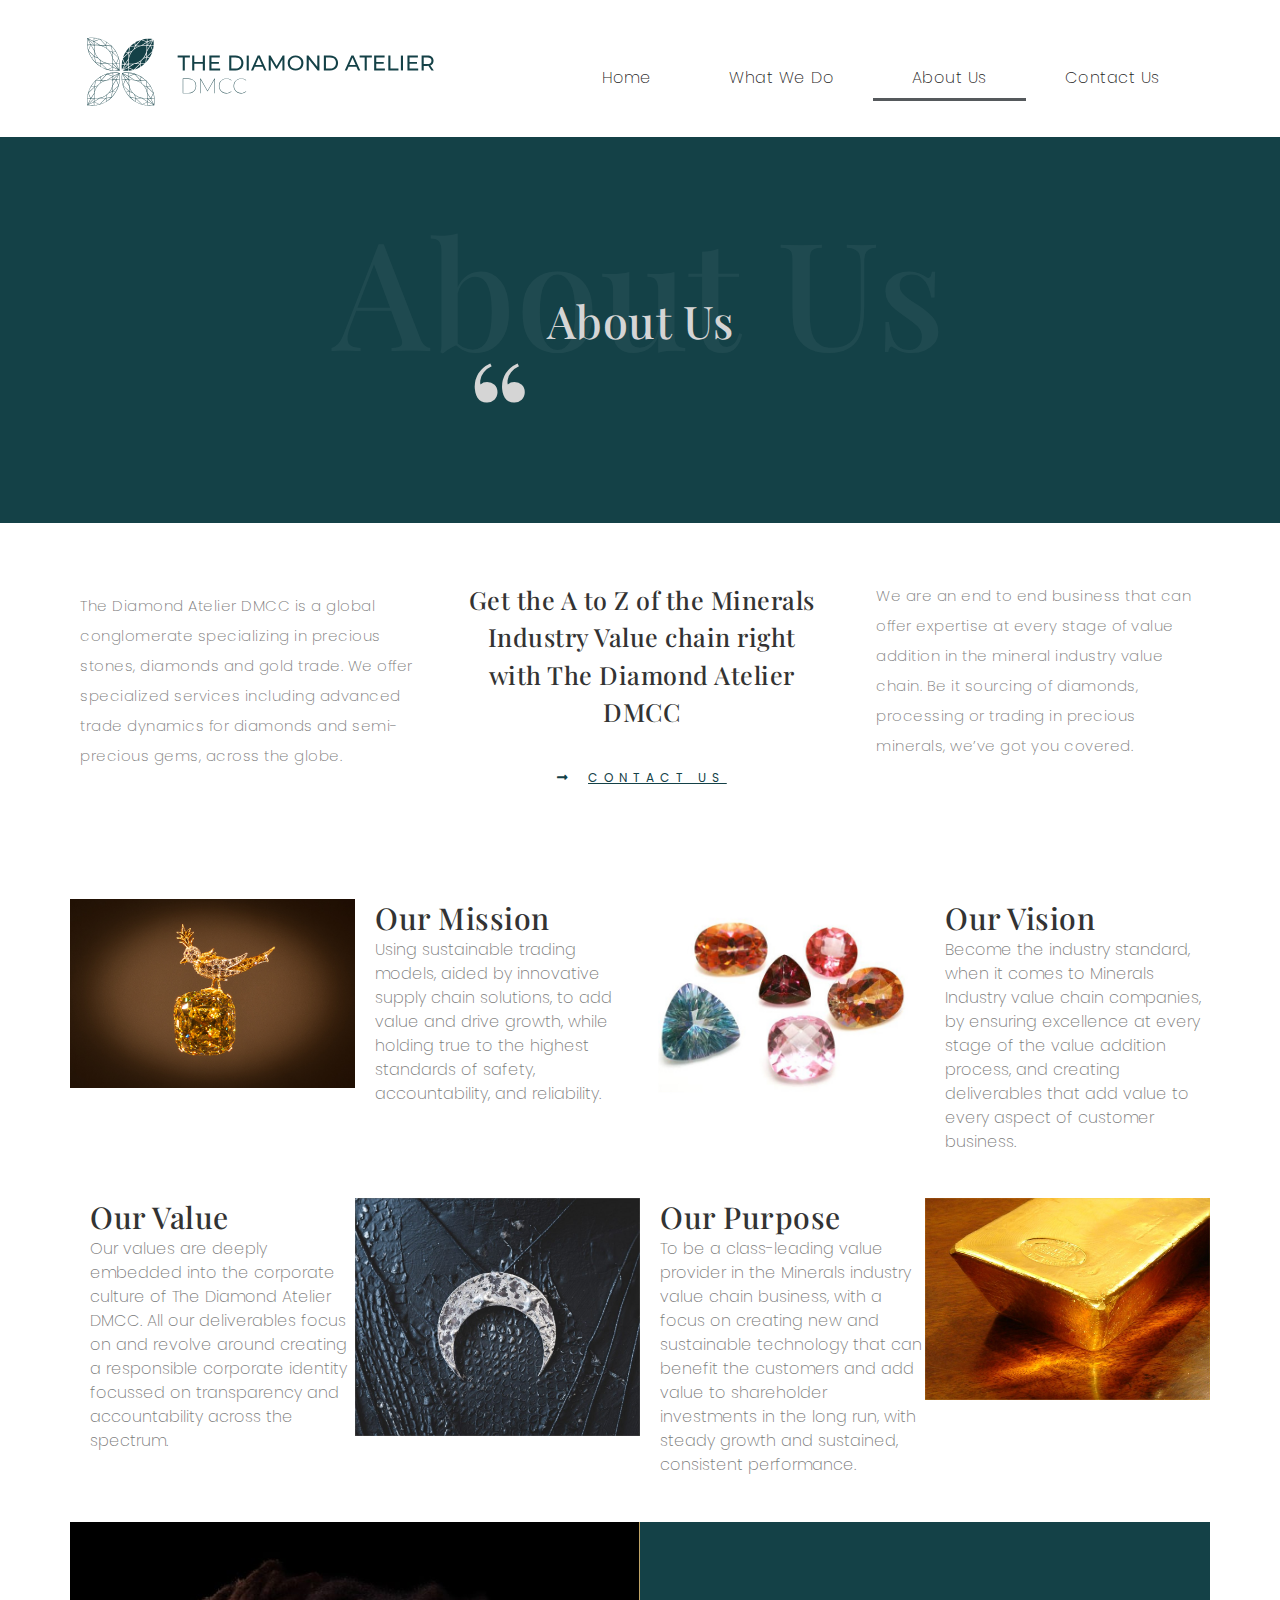
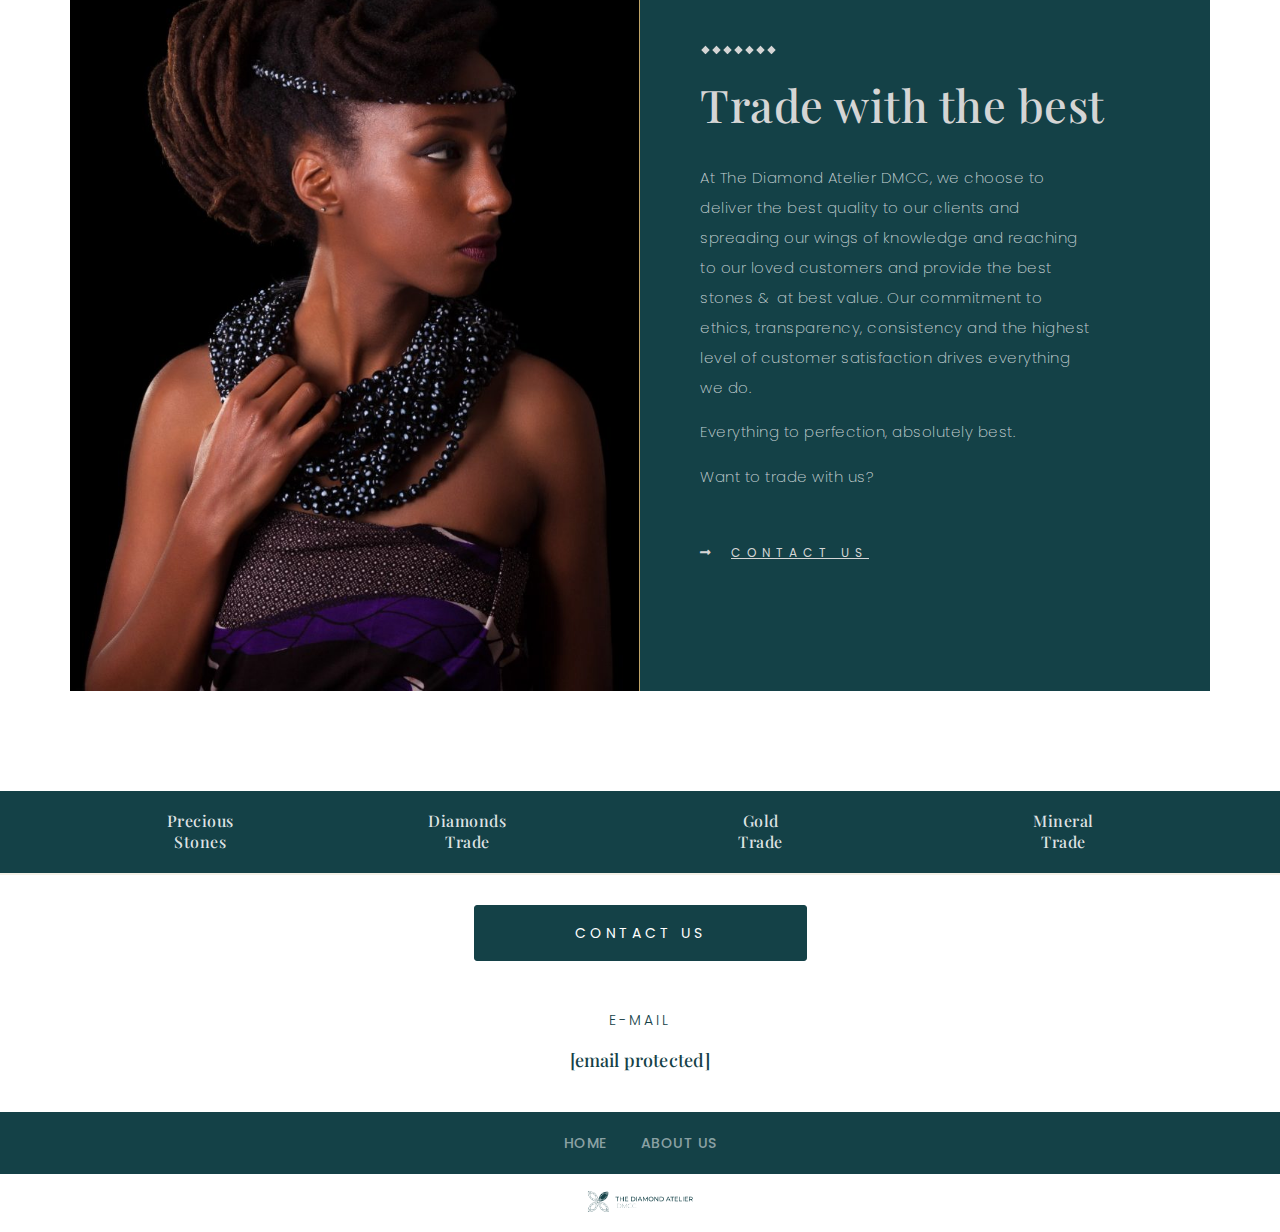
==== about-us/index.html @ 7fd1fda4 "wp2static" ====
<!DOCTYPE html>
<html lang="en-US">
<head>
<meta charset="UTF-8" />
<meta name="viewport" content="width=device-width, initial-scale=1" />
<link rel="profile" href="https://gmpg.org/xfn/11" />
<link rel="pingback" href="https://tshanib.github.io/thediamondatelierdmcc/xmlrpc.php" />
<title>About Us &#8211; The Diamond Atelier DMCC</title>
<meta name='robots' content='max-image-preview:large' />
<link rel='dns-prefetch' href='//s.w.org' />
<link rel="alternate" type="application/rss+xml" title="The Diamond Atelier DMCC &raquo; Feed" href="https://tshanib.github.io/thediamondatelierdmcc/feed/" />
<link rel="alternate" type="application/rss+xml" title="The Diamond Atelier DMCC &raquo; Comments Feed" href="https://tshanib.github.io/thediamondatelierdmcc/comments/feed/" />
<link rel="alternate" type="application/rss+xml" title="The Diamond Atelier DMCC &raquo; About Us Comments Feed" href="https://tshanib.github.io/thediamondatelierdmcc/about-us/feed/" />
<link rel='stylesheet' id='wp-block-library-css' href='https://tshanib.github.io/thediamondatelierdmcc/wp-includes/css/dist/block-library/style.min.css?ver=6.0' type='text/css' media='all' />
<link rel='stylesheet' id='wpforms-gutenberg-form-selector-css' href='https://tshanib.github.io/thediamondatelierdmcc/wp-content/plugins/wpforms-lite/assets/css/wpforms-full.min.css?ver=1.7.4.2' type='text/css' media='all' />
<style id='global-styles-inline-css' type='text/css'>
body{--wp--preset--color--black: #000000;--wp--preset--color--cyan-bluish-gray: #abb8c3;--wp--preset--color--white: #ffffff;--wp--preset--color--pale-pink: #f78da7;--wp--preset--color--vivid-red: #cf2e2e;--wp--preset--color--luminous-vivid-orange: #ff6900;--wp--preset--color--luminous-vivid-amber: #fcb900;--wp--preset--color--light-green-cyan: #7bdcb5;--wp--preset--color--vivid-green-cyan: #00d084;--wp--preset--color--pale-cyan-blue: #8ed1fc;--wp--preset--color--vivid-cyan-blue: #0693e3;--wp--preset--color--vivid-purple: #9b51e0;--wp--preset--gradient--vivid-cyan-blue-to-vivid-purple: linear-gradient(135deg,rgba(6,147,227,1) 0%,rgb(155,81,224) 100%);--wp--preset--gradient--light-green-cyan-to-vivid-green-cyan: linear-gradient(135deg,rgb(122,220,180) 0%,rgb(0,208,130) 100%);--wp--preset--gradient--luminous-vivid-amber-to-luminous-vivid-orange: linear-gradient(135deg,rgba(252,185,0,1) 0%,rgba(255,105,0,1) 100%);--wp--preset--gradient--luminous-vivid-orange-to-vivid-red: linear-gradient(135deg,rgba(255,105,0,1) 0%,rgb(207,46,46) 100%);--wp--preset--gradient--very-light-gray-to-cyan-bluish-gray: linear-gradient(135deg,rgb(238,238,238) 0%,rgb(169,184,195) 100%);--wp--preset--gradient--cool-to-warm-spectrum: linear-gradient(135deg,rgb(74,234,220) 0%,rgb(151,120,209) 20%,rgb(207,42,186) 40%,rgb(238,44,130) 60%,rgb(251,105,98) 80%,rgb(254,248,76) 100%);--wp--preset--gradient--blush-light-purple: linear-gradient(135deg,rgb(255,206,236) 0%,rgb(152,150,240) 100%);--wp--preset--gradient--blush-bordeaux: linear-gradient(135deg,rgb(254,205,165) 0%,rgb(254,45,45) 50%,rgb(107,0,62) 100%);--wp--preset--gradient--luminous-dusk: linear-gradient(135deg,rgb(255,203,112) 0%,rgb(199,81,192) 50%,rgb(65,88,208) 100%);--wp--preset--gradient--pale-ocean: linear-gradient(135deg,rgb(255,245,203) 0%,rgb(182,227,212) 50%,rgb(51,167,181) 100%);--wp--preset--gradient--electric-grass: linear-gradient(135deg,rgb(202,248,128) 0%,rgb(113,206,126) 100%);--wp--preset--gradient--midnight: linear-gradient(135deg,rgb(2,3,129) 0%,rgb(40,116,252) 100%);--wp--preset--duotone--dark-grayscale: url('#wp-duotone-dark-grayscale');--wp--preset--duotone--grayscale: url('#wp-duotone-grayscale');--wp--preset--duotone--purple-yellow: url('#wp-duotone-purple-yellow');--wp--preset--duotone--blue-red: url('#wp-duotone-blue-red');--wp--preset--duotone--midnight: url('#wp-duotone-midnight');--wp--preset--duotone--magenta-yellow: url('#wp-duotone-magenta-yellow');--wp--preset--duotone--purple-green: url('#wp-duotone-purple-green');--wp--preset--duotone--blue-orange: url('#wp-duotone-blue-orange');--wp--preset--font-size--small: 13px;--wp--preset--font-size--medium: 20px;--wp--preset--font-size--large: 36px;--wp--preset--font-size--x-large: 42px;}.has-black-color{color: var(--wp--preset--color--black) !important;}.has-cyan-bluish-gray-color{color: var(--wp--preset--color--cyan-bluish-gray) !important;}.has-white-color{color: var(--wp--preset--color--white) !important;}.has-pale-pink-color{color: var(--wp--preset--color--pale-pink) !important;}.has-vivid-red-color{color: var(--wp--preset--color--vivid-red) !important;}.has-luminous-vivid-orange-color{color: var(--wp--preset--color--luminous-vivid-orange) !important;}.has-luminous-vivid-amber-color{color: var(--wp--preset--color--luminous-vivid-amber) !important;}.has-light-green-cyan-color{color: var(--wp--preset--color--light-green-cyan) !important;}.has-vivid-green-cyan-color{color: var(--wp--preset--color--vivid-green-cyan) !important;}.has-pale-cyan-blue-color{color: var(--wp--preset--color--pale-cyan-blue) !important;}.has-vivid-cyan-blue-color{color: var(--wp--preset--color--vivid-cyan-blue) !important;}.has-vivid-purple-color{color: var(--wp--preset--color--vivid-purple) !important;}.has-black-background-color{background-color: var(--wp--preset--color--black) !important;}.has-cyan-bluish-gray-background-color{background-color: var(--wp--preset--color--cyan-bluish-gray) !important;}.has-white-background-color{background-color: var(--wp--preset--color--white) !important;}.has-pale-pink-background-color{background-color: var(--wp--preset--color--pale-pink) !important;}.has-vivid-red-background-color{background-color: var(--wp--preset--color--vivid-red) !important;}.has-luminous-vivid-orange-background-color{background-color: var(--wp--preset--color--luminous-vivid-orange) !important;}.has-luminous-vivid-amber-background-color{background-color: var(--wp--preset--color--luminous-vivid-amber) !important;}.has-light-green-cyan-background-color{background-color: var(--wp--preset--color--light-green-cyan) !important;}.has-vivid-green-cyan-background-color{background-color: var(--wp--preset--color--vivid-green-cyan) !important;}.has-pale-cyan-blue-background-color{background-color: var(--wp--preset--color--pale-cyan-blue) !important;}.has-vivid-cyan-blue-background-color{background-color: var(--wp--preset--color--vivid-cyan-blue) !important;}.has-vivid-purple-background-color{background-color: var(--wp--preset--color--vivid-purple) !important;}.has-black-border-color{border-color: var(--wp--preset--color--black) !important;}.has-cyan-bluish-gray-border-color{border-color: var(--wp--preset--color--cyan-bluish-gray) !important;}.has-white-border-color{border-color: var(--wp--preset--color--white) !important;}.has-pale-pink-border-color{border-color: var(--wp--preset--color--pale-pink) !important;}.has-vivid-red-border-color{border-color: var(--wp--preset--color--vivid-red) !important;}.has-luminous-vivid-orange-border-color{border-color: var(--wp--preset--color--luminous-vivid-orange) !important;}.has-luminous-vivid-amber-border-color{border-color: var(--wp--preset--color--luminous-vivid-amber) !important;}.has-light-green-cyan-border-color{border-color: var(--wp--preset--color--light-green-cyan) !important;}.has-vivid-green-cyan-border-color{border-color: var(--wp--preset--color--vivid-green-cyan) !important;}.has-pale-cyan-blue-border-color{border-color: var(--wp--preset--color--pale-cyan-blue) !important;}.has-vivid-cyan-blue-border-color{border-color: var(--wp--preset--color--vivid-cyan-blue) !important;}.has-vivid-purple-border-color{border-color: var(--wp--preset--color--vivid-purple) !important;}.has-vivid-cyan-blue-to-vivid-purple-gradient-background{background: var(--wp--preset--gradient--vivid-cyan-blue-to-vivid-purple) !important;}.has-light-green-cyan-to-vivid-green-cyan-gradient-background{background: var(--wp--preset--gradient--light-green-cyan-to-vivid-green-cyan) !important;}.has-luminous-vivid-amber-to-luminous-vivid-orange-gradient-background{background: var(--wp--preset--gradient--luminous-vivid-amber-to-luminous-vivid-orange) !important;}.has-luminous-vivid-orange-to-vivid-red-gradient-background{background: var(--wp--preset--gradient--luminous-vivid-orange-to-vivid-red) !important;}.has-very-light-gray-to-cyan-bluish-gray-gradient-background{background: var(--wp--preset--gradient--very-light-gray-to-cyan-bluish-gray) !important;}.has-cool-to-warm-spectrum-gradient-background{background: var(--wp--preset--gradient--cool-to-warm-spectrum) !important;}.has-blush-light-purple-gradient-background{background: var(--wp--preset--gradient--blush-light-purple) !important;}.has-blush-bordeaux-gradient-background{background: var(--wp--preset--gradient--blush-bordeaux) !important;}.has-luminous-dusk-gradient-background{background: var(--wp--preset--gradient--luminous-dusk) !important;}.has-pale-ocean-gradient-background{background: var(--wp--preset--gradient--pale-ocean) !important;}.has-electric-grass-gradient-background{background: var(--wp--preset--gradient--electric-grass) !important;}.has-midnight-gradient-background{background: var(--wp--preset--gradient--midnight) !important;}.has-small-font-size{font-size: var(--wp--preset--font-size--small) !important;}.has-medium-font-size{font-size: var(--wp--preset--font-size--medium) !important;}.has-large-font-size{font-size: var(--wp--preset--font-size--large) !important;}.has-x-large-font-size{font-size: var(--wp--preset--font-size--x-large) !important;}
</style>
<link rel='stylesheet' id='hfe-style-css' href='https://tshanib.github.io/thediamondatelierdmcc/wp-content/plugins/header-footer-elementor/assets/css/header-footer-elementor.css?ver=1.6.11' type='text/css' media='all' />
<link rel='stylesheet' id='elementor-icons-css' href='https://tshanib.github.io/thediamondatelierdmcc/wp-content/plugins/elementor/assets/lib/eicons/css/elementor-icons.min.css?ver=5.15.0' type='text/css' media='all' />
<link rel='stylesheet' id='elementor-frontend-css' href='https://tshanib.github.io/thediamondatelierdmcc/wp-content/plugins/elementor/assets/css/frontend.min.css?ver=3.6.6' type='text/css' media='all' />
<link rel='stylesheet' id='elementor-post-95-css' href='https://tshanib.github.io/thediamondatelierdmcc/wp-content/uploads/elementor/css/post-95.css?ver=1655725068' type='text/css' media='all' />
<link rel='stylesheet' id='elementor-post-206-css' href='https://tshanib.github.io/thediamondatelierdmcc/wp-content/uploads/elementor/css/post-206.css?ver=1655726242' type='text/css' media='all' />
<link rel='stylesheet' id='hfe-widgets-style-css' href='https://tshanib.github.io/thediamondatelierdmcc/wp-content/plugins/header-footer-elementor/inc/widgets-css/frontend.css?ver=1.6.11' type='text/css' media='all' />
<link rel='stylesheet' id='elementor-post-131-css' href='https://tshanib.github.io/thediamondatelierdmcc/wp-content/uploads/elementor/css/post-131.css?ver=1655725068' type='text/css' media='all' />
<link rel='stylesheet' id='elementor-post-235-css' href='https://tshanib.github.io/thediamondatelierdmcc/wp-content/uploads/elementor/css/post-235.css?ver=1655725068' type='text/css' media='all' />
<link rel='stylesheet' id='hello-elementor-css' href='https://tshanib.github.io/thediamondatelierdmcc/wp-content/themes/hello-elementor/style.min.css?ver=2.5.0' type='text/css' media='all' />
<link rel='stylesheet' id='hello-elementor-theme-style-css' href='https://tshanib.github.io/thediamondatelierdmcc/wp-content/themes/hello-elementor/theme.min.css?ver=2.5.0' type='text/css' media='all' />
<link rel='stylesheet' id='google-fonts-1-css' href='https://fonts.googleapis.com/css?family=Roboto%3A100%2C100italic%2C200%2C200italic%2C300%2C300italic%2C400%2C400italic%2C500%2C500italic%2C600%2C600italic%2C700%2C700italic%2C800%2C800italic%2C900%2C900italic%7CRoboto+Slab%3A100%2C100italic%2C200%2C200italic%2C300%2C300italic%2C400%2C400italic%2C500%2C500italic%2C600%2C600italic%2C700%2C700italic%2C800%2C800italic%2C900%2C900italic%7CPoppins%3A100%2C100italic%2C200%2C200italic%2C300%2C300italic%2C400%2C400italic%2C500%2C500italic%2C600%2C600italic%2C700%2C700italic%2C800%2C800italic%2C900%2C900italic%7CPlayfair+Display%3A100%2C100italic%2C200%2C200italic%2C300%2C300italic%2C400%2C400italic%2C500%2C500italic%2C600%2C600italic%2C700%2C700italic%2C800%2C800italic%2C900%2C900italic&#038;display=auto&#038;ver=6.0' type='text/css' media='all' />
<link rel='stylesheet' id='elementor-icons-shared-0-css' href='https://tshanib.github.io/thediamondatelierdmcc/wp-content/plugins/elementor/assets/lib/font-awesome/css/fontawesome.min.css?ver=5.15.3' type='text/css' media='all' />
<link rel='stylesheet' id='elementor-icons-fa-solid-css' href='https://tshanib.github.io/thediamondatelierdmcc/wp-content/plugins/elementor/assets/lib/font-awesome/css/solid.min.css?ver=5.15.3' type='text/css' media='all' />
<link rel='stylesheet' id='elementor-icons-fa-regular-css' href='https://tshanib.github.io/thediamondatelierdmcc/wp-content/plugins/elementor/assets/lib/font-awesome/css/regular.min.css?ver=5.15.3' type='text/css' media='all' />
<link rel="https://api.w.org/" href="https://tshanib.github.io/thediamondatelierdmcc/wp-json/" /><link rel="alternate" type="application/json" href="https://tshanib.github.io/thediamondatelierdmcc/wp-json/wp/v2/pages/206" /><link rel="EditURI" type="application/rsd+xml" title="RSD" href="https://tshanib.github.io/thediamondatelierdmcc/xmlrpc.php?rsd" />
<link rel="canonical" href="https://tshanib.github.io/thediamondatelierdmcc/about-us/" />
<link rel='shortlink' href='https://tshanib.github.io/thediamondatelierdmcc/?p=206' />
<link rel="alternate" type="application/json+oembed" href="https://tshanib.github.io/thediamondatelierdmcc/wp-json/oembed/1.0/embed?url=https%3A%2F%2Fthediamondatelierdmcc.com%2Fabout-us%2F" />
<link rel="alternate" type="text/xml+oembed" href="https://tshanib.github.io/thediamondatelierdmcc/wp-json/oembed/1.0/embed?url=https%3A%2F%2Fthediamondatelierdmcc.com%2Fabout-us%2F&#038;format=xml" />
<link rel="icon" href="https://tshanib.github.io/thediamondatelierdmcc/wp-content/uploads/2021/08/cropped-png-file-07-32x32.png" sizes="32x32" />
<link rel="icon" href="https://tshanib.github.io/thediamondatelierdmcc/wp-content/uploads/2021/08/cropped-png-file-07-192x192.png" sizes="192x192" />
<link rel="apple-touch-icon" href="https://tshanib.github.io/thediamondatelierdmcc/wp-content/uploads/2021/08/cropped-png-file-07-180x180.png" />
<meta name="msapplication-TileImage" content="https://tshanib.github.io/thediamondatelierdmcc/wp-content/uploads/2021/08/cropped-png-file-07-270x270.png" />
</head>
<body class="page-template-default page page-id-206 wp-custom-logo ehf-header ehf-footer ehf-template-hello-elementor ehf-stylesheet-hello-elementor elementor-default elementor-kit-95 elementor-page elementor-page-206">
<svg xmlns="http://www.w3.org/2000/svg" viewBox="0 0 0 0" width="0" height="0" focusable="false" role="none" style="visibility: hidden; position: absolute; left: -9999px; overflow: hidden;"><defs><filter id="wp-duotone-dark-grayscale"><feColorMatrix color-interpolation-filters="sRGB" type="matrix" values=" .299 .587 .114 0 0 .299 .587 .114 0 0 .299 .587 .114 0 0 .299 .587 .114 0 0 " /><feComponentTransfer color-interpolation-filters="sRGB"><feFuncR type="table" tableValues="0 0.49803921568627" /><feFuncG type="table" tableValues="0 0.49803921568627" /><feFuncB type="table" tableValues="0 0.49803921568627" /><feFuncA type="table" tableValues="1 1" /></feComponentTransfer><feComposite in2="SourceGraphic" operator="in" /></filter></defs></svg><svg xmlns="http://www.w3.org/2000/svg" viewBox="0 0 0 0" width="0" height="0" focusable="false" role="none" style="visibility: hidden; position: absolute; left: -9999px; overflow: hidden;"><defs><filter id="wp-duotone-grayscale"><feColorMatrix color-interpolation-filters="sRGB" type="matrix" values=" .299 .587 .114 0 0 .299 .587 .114 0 0 .299 .587 .114 0 0 .299 .587 .114 0 0 " /><feComponentTransfer color-interpolation-filters="sRGB"><feFuncR type="table" tableValues="0 1" /><feFuncG type="table" tableValues="0 1" /><feFuncB type="table" tableValues="0 1" /><feFuncA type="table" tableValues="1 1" /></feComponentTransfer><feComposite in2="SourceGraphic" operator="in" /></filter></defs></svg><svg xmlns="http://www.w3.org/2000/svg" viewBox="0 0 0 0" width="0" height="0" focusable="false" role="none" style="visibility: hidden; position: absolute; left: -9999px; overflow: hidden;"><defs><filter id="wp-duotone-purple-yellow"><feColorMatrix color-interpolation-filters="sRGB" type="matrix" values=" .299 .587 .114 0 0 .299 .587 .114 0 0 .299 .587 .114 0 0 .299 .587 .114 0 0 " /><feComponentTransfer color-interpolation-filters="sRGB"><feFuncR type="table" tableValues="0.54901960784314 0.98823529411765" /><feFuncG type="table" tableValues="0 1" /><feFuncB type="table" tableValues="0.71764705882353 0.25490196078431" /><feFuncA type="table" tableValues="1 1" /></feComponentTransfer><feComposite in2="SourceGraphic" operator="in" /></filter></defs></svg><svg xmlns="http://www.w3.org/2000/svg" viewBox="0 0 0 0" width="0" height="0" focusable="false" role="none" style="visibility: hidden; position: absolute; left: -9999px; overflow: hidden;"><defs><filter id="wp-duotone-blue-red"><feColorMatrix color-interpolation-filters="sRGB" type="matrix" values=" .299 .587 .114 0 0 .299 .587 .114 0 0 .299 .587 .114 0 0 .299 .587 .114 0 0 " /><feComponentTransfer color-interpolation-filters="sRGB"><feFuncR type="table" tableValues="0 1" /><feFuncG type="table" tableValues="0 0.27843137254902" /><feFuncB type="table" tableValues="0.5921568627451 0.27843137254902" /><feFuncA type="table" tableValues="1 1" /></feComponentTransfer><feComposite in2="SourceGraphic" operator="in" /></filter></defs></svg><svg xmlns="http://www.w3.org/2000/svg" viewBox="0 0 0 0" width="0" height="0" focusable="false" role="none" style="visibility: hidden; position: absolute; left: -9999px; overflow: hidden;"><defs><filter id="wp-duotone-midnight"><feColorMatrix color-interpolation-filters="sRGB" type="matrix" values=" .299 .587 .114 0 0 .299 .587 .114 0 0 .299 .587 .114 0 0 .299 .587 .114 0 0 " /><feComponentTransfer color-interpolation-filters="sRGB"><feFuncR type="table" tableValues="0 0" /><feFuncG type="table" tableValues="0 0.64705882352941" /><feFuncB type="table" tableValues="0 1" /><feFuncA type="table" tableValues="1 1" /></feComponentTransfer><feComposite in2="SourceGraphic" operator="in" /></filter></defs></svg><svg xmlns="http://www.w3.org/2000/svg" viewBox="0 0 0 0" width="0" height="0" focusable="false" role="none" style="visibility: hidden; position: absolute; left: -9999px; overflow: hidden;"><defs><filter id="wp-duotone-magenta-yellow"><feColorMatrix color-interpolation-filters="sRGB" type="matrix" values=" .299 .587 .114 0 0 .299 .587 .114 0 0 .299 .587 .114 0 0 .299 .587 .114 0 0 " /><feComponentTransfer color-interpolation-filters="sRGB"><feFuncR type="table" tableValues="0.78039215686275 1" /><feFuncG type="table" tableValues="0 0.94901960784314" /><feFuncB type="table" tableValues="0.35294117647059 0.47058823529412" /><feFuncA type="table" tableValues="1 1" /></feComponentTransfer><feComposite in2="SourceGraphic" operator="in" /></filter></defs></svg><svg xmlns="http://www.w3.org/2000/svg" viewBox="0 0 0 0" width="0" height="0" focusable="false" role="none" style="visibility: hidden; position: absolute; left: -9999px; overflow: hidden;"><defs><filter id="wp-duotone-purple-green"><feColorMatrix color-interpolation-filters="sRGB" type="matrix" values=" .299 .587 .114 0 0 .299 .587 .114 0 0 .299 .587 .114 0 0 .299 .587 .114 0 0 " /><feComponentTransfer color-interpolation-filters="sRGB"><feFuncR type="table" tableValues="0.65098039215686 0.40392156862745" /><feFuncG type="table" tableValues="0 1" /><feFuncB type="table" tableValues="0.44705882352941 0.4" /><feFuncA type="table" tableValues="1 1" /></feComponentTransfer><feComposite in2="SourceGraphic" operator="in" /></filter></defs></svg><svg xmlns="http://www.w3.org/2000/svg" viewBox="0 0 0 0" width="0" height="0" focusable="false" role="none" style="visibility: hidden; position: absolute; left: -9999px; overflow: hidden;"><defs><filter id="wp-duotone-blue-orange"><feColorMatrix color-interpolation-filters="sRGB" type="matrix" values=" .299 .587 .114 0 0 .299 .587 .114 0 0 .299 .587 .114 0 0 .299 .587 .114 0 0 " /><feComponentTransfer color-interpolation-filters="sRGB"><feFuncR type="table" tableValues="0.098039215686275 1" /><feFuncG type="table" tableValues="0 0.66274509803922" /><feFuncB type="table" tableValues="0.84705882352941 0.41960784313725" /><feFuncA type="table" tableValues="1 1" /></feComponentTransfer><feComposite in2="SourceGraphic" operator="in" /></filter></defs></svg><div id="page" class="hfeed site">
<header id="masthead" itemscope="itemscope" itemtype="https://schema.org/WPHeader">
<p class="main-title bhf-hidden" itemprop="headline"><a href="https://tshanib.github.io/thediamondatelierdmcc" title="The Diamond Atelier DMCC" rel="home">The Diamond Atelier DMCC</a></p>
<div data-elementor-type="wp-post" data-elementor-id="131" class="elementor elementor-131">
<section class="elementor-section elementor-top-section elementor-element elementor-element-3486d7db elementor-section-boxed elementor-section-height-default elementor-section-height-default" data-id="3486d7db" data-element_type="section">
<div class="elementor-container elementor-column-gap-default">
<div class="elementor-column elementor-col-50 elementor-top-column elementor-element elementor-element-33f0c2bf" data-id="33f0c2bf" data-element_type="column">
<div class="elementor-widget-wrap elementor-element-populated">
<div class="elementor-element elementor-element-1d39c93 elementor-widget elementor-widget-site-logo" data-id="1d39c93" data-element_type="widget" data-settings="{&quot;align&quot;:&quot;left&quot;,&quot;width&quot;:{&quot;unit&quot;:&quot;vw&quot;,&quot;size&quot;:28,&quot;sizes&quot;:[]},&quot;width_mobile&quot;:{&quot;unit&quot;:&quot;%&quot;,&quot;size&quot;:100,&quot;sizes&quot;:[]},&quot;width_tablet&quot;:{&quot;unit&quot;:&quot;%&quot;,&quot;size&quot;:&quot;&quot;,&quot;sizes&quot;:[]},&quot;space&quot;:{&quot;unit&quot;:&quot;%&quot;,&quot;size&quot;:&quot;&quot;,&quot;sizes&quot;:[]},&quot;space_tablet&quot;:{&quot;unit&quot;:&quot;%&quot;,&quot;size&quot;:&quot;&quot;,&quot;sizes&quot;:[]},&quot;space_mobile&quot;:{&quot;unit&quot;:&quot;%&quot;,&quot;size&quot;:&quot;&quot;,&quot;sizes&quot;:[]},&quot;image_border_radius&quot;:{&quot;unit&quot;:&quot;px&quot;,&quot;top&quot;:&quot;&quot;,&quot;right&quot;:&quot;&quot;,&quot;bottom&quot;:&quot;&quot;,&quot;left&quot;:&quot;&quot;,&quot;isLinked&quot;:true},&quot;image_border_radius_tablet&quot;:{&quot;unit&quot;:&quot;px&quot;,&quot;top&quot;:&quot;&quot;,&quot;right&quot;:&quot;&quot;,&quot;bottom&quot;:&quot;&quot;,&quot;left&quot;:&quot;&quot;,&quot;isLinked&quot;:true},&quot;image_border_radius_mobile&quot;:{&quot;unit&quot;:&quot;px&quot;,&quot;top&quot;:&quot;&quot;,&quot;right&quot;:&quot;&quot;,&quot;bottom&quot;:&quot;&quot;,&quot;left&quot;:&quot;&quot;,&quot;isLinked&quot;:true},&quot;caption_padding&quot;:{&quot;unit&quot;:&quot;px&quot;,&quot;top&quot;:&quot;&quot;,&quot;right&quot;:&quot;&quot;,&quot;bottom&quot;:&quot;&quot;,&quot;left&quot;:&quot;&quot;,&quot;isLinked&quot;:true},&quot;caption_padding_tablet&quot;:{&quot;unit&quot;:&quot;px&quot;,&quot;top&quot;:&quot;&quot;,&quot;right&quot;:&quot;&quot;,&quot;bottom&quot;:&quot;&quot;,&quot;left&quot;:&quot;&quot;,&quot;isLinked&quot;:true},&quot;caption_padding_mobile&quot;:{&quot;unit&quot;:&quot;px&quot;,&quot;top&quot;:&quot;&quot;,&quot;right&quot;:&quot;&quot;,&quot;bottom&quot;:&quot;&quot;,&quot;left&quot;:&quot;&quot;,&quot;isLinked&quot;:true},&quot;caption_space&quot;:{&quot;unit&quot;:&quot;px&quot;,&quot;size&quot;:0,&quot;sizes&quot;:[]},&quot;caption_space_tablet&quot;:{&quot;unit&quot;:&quot;px&quot;,&quot;size&quot;:&quot;&quot;,&quot;sizes&quot;:[]},&quot;caption_space_mobile&quot;:{&quot;unit&quot;:&quot;px&quot;,&quot;size&quot;:&quot;&quot;,&quot;sizes&quot;:[]}}" data-widget_type="site-logo.default">
<div class="elementor-widget-container">
<div class="hfe-site-logo">
<a data-elementor-open-lightbox="" class='elementor-clickable' href="https://tshanib.github.io/thediamondatelierdmcc">
<div class="hfe-site-logo-set">
<div class="hfe-site-logo-container">
<img class="hfe-site-logo-img elementor-animation-" src="https://tshanib.github.io/thediamondatelierdmcc/wp-content/uploads/2021/08/svg-file-07.svg" alt="" />
</div>
</div>
</a>
</div>
</div>
</div>
</div>
</div>
<div class="elementor-column elementor-col-50 elementor-top-column elementor-element elementor-element-19b9f953" data-id="19b9f953" data-element_type="column">
<div class="elementor-widget-wrap elementor-element-populated">
<div class="elementor-element elementor-element-121e6ca hfe-nav-menu__align-justify hfe-submenu-icon-arrow hfe-submenu-animation-none hfe-link-redirect-child hfe-nav-menu__breakpoint-tablet elementor-widget elementor-widget-navigation-menu" data-id="121e6ca" data-element_type="widget" data-settings="{&quot;padding_horizontal_menu_item&quot;:{&quot;unit&quot;:&quot;px&quot;,&quot;size&quot;:15,&quot;sizes&quot;:[]},&quot;padding_horizontal_menu_item_tablet&quot;:{&quot;unit&quot;:&quot;px&quot;,&quot;size&quot;:&quot;&quot;,&quot;sizes&quot;:[]},&quot;padding_horizontal_menu_item_mobile&quot;:{&quot;unit&quot;:&quot;px&quot;,&quot;size&quot;:&quot;&quot;,&quot;sizes&quot;:[]},&quot;padding_vertical_menu_item&quot;:{&quot;unit&quot;:&quot;px&quot;,&quot;size&quot;:15,&quot;sizes&quot;:[]},&quot;padding_vertical_menu_item_tablet&quot;:{&quot;unit&quot;:&quot;px&quot;,&quot;size&quot;:&quot;&quot;,&quot;sizes&quot;:[]},&quot;padding_vertical_menu_item_mobile&quot;:{&quot;unit&quot;:&quot;px&quot;,&quot;size&quot;:&quot;&quot;,&quot;sizes&quot;:[]},&quot;menu_space_between&quot;:{&quot;unit&quot;:&quot;px&quot;,&quot;size&quot;:&quot;&quot;,&quot;sizes&quot;:[]},&quot;menu_space_between_tablet&quot;:{&quot;unit&quot;:&quot;px&quot;,&quot;size&quot;:&quot;&quot;,&quot;sizes&quot;:[]},&quot;menu_space_between_mobile&quot;:{&quot;unit&quot;:&quot;px&quot;,&quot;size&quot;:&quot;&quot;,&quot;sizes&quot;:[]},&quot;menu_row_space&quot;:{&quot;unit&quot;:&quot;px&quot;,&quot;size&quot;:&quot;&quot;,&quot;sizes&quot;:[]},&quot;menu_row_space_tablet&quot;:{&quot;unit&quot;:&quot;px&quot;,&quot;size&quot;:&quot;&quot;,&quot;sizes&quot;:[]},&quot;menu_row_space_mobile&quot;:{&quot;unit&quot;:&quot;px&quot;,&quot;size&quot;:&quot;&quot;,&quot;sizes&quot;:[]},&quot;dropdown_border_radius&quot;:{&quot;unit&quot;:&quot;px&quot;,&quot;top&quot;:&quot;&quot;,&quot;right&quot;:&quot;&quot;,&quot;bottom&quot;:&quot;&quot;,&quot;left&quot;:&quot;&quot;,&quot;isLinked&quot;:true},&quot;dropdown_border_radius_tablet&quot;:{&quot;unit&quot;:&quot;px&quot;,&quot;top&quot;:&quot;&quot;,&quot;right&quot;:&quot;&quot;,&quot;bottom&quot;:&quot;&quot;,&quot;left&quot;:&quot;&quot;,&quot;isLinked&quot;:true},&quot;dropdown_border_radius_mobile&quot;:{&quot;unit&quot;:&quot;px&quot;,&quot;top&quot;:&quot;&quot;,&quot;right&quot;:&quot;&quot;,&quot;bottom&quot;:&quot;&quot;,&quot;left&quot;:&quot;&quot;,&quot;isLinked&quot;:true},&quot;width_dropdown_item&quot;:{&quot;unit&quot;:&quot;px&quot;,&quot;size&quot;:&quot;220&quot;,&quot;sizes&quot;:[]},&quot;width_dropdown_item_tablet&quot;:{&quot;unit&quot;:&quot;px&quot;,&quot;size&quot;:&quot;&quot;,&quot;sizes&quot;:[]},&quot;width_dropdown_item_mobile&quot;:{&quot;unit&quot;:&quot;px&quot;,&quot;size&quot;:&quot;&quot;,&quot;sizes&quot;:[]},&quot;padding_horizontal_dropdown_item&quot;:{&quot;unit&quot;:&quot;px&quot;,&quot;size&quot;:&quot;&quot;,&quot;sizes&quot;:[]},&quot;padding_horizontal_dropdown_item_tablet&quot;:{&quot;unit&quot;:&quot;px&quot;,&quot;size&quot;:&quot;&quot;,&quot;sizes&quot;:[]},&quot;padding_horizontal_dropdown_item_mobile&quot;:{&quot;unit&quot;:&quot;px&quot;,&quot;size&quot;:&quot;&quot;,&quot;sizes&quot;:[]},&quot;padding_vertical_dropdown_item&quot;:{&quot;unit&quot;:&quot;px&quot;,&quot;size&quot;:15,&quot;sizes&quot;:[]},&quot;padding_vertical_dropdown_item_tablet&quot;:{&quot;unit&quot;:&quot;px&quot;,&quot;size&quot;:&quot;&quot;,&quot;sizes&quot;:[]},&quot;padding_vertical_dropdown_item_mobile&quot;:{&quot;unit&quot;:&quot;px&quot;,&quot;size&quot;:&quot;&quot;,&quot;sizes&quot;:[]},&quot;distance_from_menu&quot;:{&quot;unit&quot;:&quot;px&quot;,&quot;size&quot;:&quot;&quot;,&quot;sizes&quot;:[]},&quot;distance_from_menu_tablet&quot;:{&quot;unit&quot;:&quot;px&quot;,&quot;size&quot;:&quot;&quot;,&quot;sizes&quot;:[]},&quot;distance_from_menu_mobile&quot;:{&quot;unit&quot;:&quot;px&quot;,&quot;size&quot;:&quot;&quot;,&quot;sizes&quot;:[]},&quot;toggle_size&quot;:{&quot;unit&quot;:&quot;px&quot;,&quot;size&quot;:&quot;&quot;,&quot;sizes&quot;:[]},&quot;toggle_size_tablet&quot;:{&quot;unit&quot;:&quot;px&quot;,&quot;size&quot;:&quot;&quot;,&quot;sizes&quot;:[]},&quot;toggle_size_mobile&quot;:{&quot;unit&quot;:&quot;px&quot;,&quot;size&quot;:&quot;&quot;,&quot;sizes&quot;:[]},&quot;toggle_border_width&quot;:{&quot;unit&quot;:&quot;px&quot;,&quot;size&quot;:&quot;&quot;,&quot;sizes&quot;:[]},&quot;toggle_border_width_tablet&quot;:{&quot;unit&quot;:&quot;px&quot;,&quot;size&quot;:&quot;&quot;,&quot;sizes&quot;:[]},&quot;toggle_border_width_mobile&quot;:{&quot;unit&quot;:&quot;px&quot;,&quot;size&quot;:&quot;&quot;,&quot;sizes&quot;:[]},&quot;toggle_border_radius&quot;:{&quot;unit&quot;:&quot;px&quot;,&quot;size&quot;:&quot;&quot;,&quot;sizes&quot;:[]},&quot;toggle_border_radius_tablet&quot;:{&quot;unit&quot;:&quot;px&quot;,&quot;size&quot;:&quot;&quot;,&quot;sizes&quot;:[]},&quot;toggle_border_radius_mobile&quot;:{&quot;unit&quot;:&quot;px&quot;,&quot;size&quot;:&quot;&quot;,&quot;sizes&quot;:[]}}" data-widget_type="navigation-menu.default">
<div class="elementor-widget-container">
<div class="hfe-nav-menu hfe-layout-horizontal hfe-nav-menu-layout horizontal hfe-pointer__underline hfe-animation__fade" data-layout="horizontal">
<div class="hfe-nav-menu__toggle elementor-clickable">
<div class="hfe-nav-menu-icon">
<i aria-hidden="true" tabindex="0" class="fas fa-align-justify"></i> </div>
</div>
<nav class="hfe-nav-menu__layout-horizontal hfe-nav-menu__submenu-arrow" data-toggle-icon="&lt;i aria-hidden=&quot;true&quot; tabindex=&quot;0&quot; class=&quot;fas fa-align-justify&quot;&gt;&lt;/i&gt;" data-close-icon="&lt;i aria-hidden=&quot;true&quot; tabindex=&quot;0&quot; class=&quot;far fa-window-close&quot;&gt;&lt;/i&gt;" data-full-width=""><ul id="menu-1-121e6ca" class="hfe-nav-menu"><li id="menu-item-126" class="menu-item menu-item-type-post_type menu-item-object-page menu-item-home parent hfe-creative-menu"><a href="https://tshanib.github.io/thediamondatelierdmcc/" class="hfe-menu-item">Home</a></li>
<li id="menu-item-227" class="menu-item menu-item-type-custom menu-item-object-custom parent hfe-creative-menu"><a href="/what-we-do" class="hfe-menu-item">What We Do</a></li>
<li id="menu-item-141" class="menu-item menu-item-type-custom menu-item-object-custom current-menu-item parent hfe-creative-menu"><a href="/about-us" class="hfe-menu-item">About Us</a></li>
<li id="menu-item-142" class="menu-item menu-item-type-custom menu-item-object-custom parent hfe-creative-menu"><a href="/contact-us" class="hfe-menu-item">Contact Us</a></li>
</ul></nav>
</div>
</div>
</div>
</div>
</div>
</div>
</section>
</div>
</header>
<main id="content" class="site-main post-206 page type-page status-publish hentry" role="main">
<div class="page-content">
<div data-elementor-type="wp-page" data-elementor-id="206" class="elementor elementor-206">
<section class="elementor-section elementor-top-section elementor-element elementor-element-6e1a3010 elementor-section-boxed elementor-section-height-default elementor-section-height-default" data-id="6e1a3010" data-element_type="section" data-settings="{&quot;background_background&quot;:&quot;classic&quot;}">
<div class="elementor-container elementor-column-gap-default">
<div class="elementor-column elementor-col-100 elementor-top-column elementor-element elementor-element-21584e31" data-id="21584e31" data-element_type="column">
<div class="elementor-widget-wrap elementor-element-populated">
<div class="elementor-element elementor-element-2cc6a9b7 elementor-widget elementor-widget-heading" data-id="2cc6a9b7" data-element_type="widget" data-widget_type="heading.default">
<div class="elementor-widget-container">
<h2 class="elementor-heading-title elementor-size-default">About Us</h2> </div>
</div>
<div class="elementor-element elementor-element-18a71029 elementor-absolute elementor-widget elementor-widget-heading" data-id="18a71029" data-element_type="widget" data-settings="{&quot;_position&quot;:&quot;absolute&quot;}" data-widget_type="heading.default">
<div class="elementor-widget-container">
<h2 class="elementor-heading-title elementor-size-default">About Us</h2> </div>
</div>
</div>
</div>
</div>
</section>
<section class="elementor-section elementor-top-section elementor-element elementor-element-4f45e88e elementor-section-boxed elementor-section-height-default elementor-section-height-default" data-id="4f45e88e" data-element_type="section">
<div class="elementor-container elementor-column-gap-default">
<div class="elementor-column elementor-col-33 elementor-top-column elementor-element elementor-element-6b566849" data-id="6b566849" data-element_type="column">
<div class="elementor-widget-wrap elementor-element-populated">
<div class="elementor-element elementor-element-2dec0a76 elementor-widget elementor-widget-text-editor" data-id="2dec0a76" data-element_type="widget" data-widget_type="text-editor.default">
<div class="elementor-widget-container">
<p>The Diamond Atelier DMCC is a global conglomerate specializing in precious stones, diamonds and gold trade. We offer specialized services including advanced trade dynamics for diamonds and semi-precious gems, across the globe. </p> </div>
</div>
</div>
</div>
<div class="elementor-column elementor-col-33 elementor-top-column elementor-element elementor-element-7a14f00c" data-id="7a14f00c" data-element_type="column">
<div class="elementor-widget-wrap elementor-element-populated">
<div class="elementor-element elementor-element-531a2cf6 elementor-widget elementor-widget-heading" data-id="531a2cf6" data-element_type="widget" data-widget_type="heading.default">
<div class="elementor-widget-container">
<h2 class="elementor-heading-title elementor-size-default">Get the A to Z of the Minerals Industry Value chain right with The Diamond Atelier DMCC</h2> </div>
</div>
<div class="elementor-element elementor-element-466d65b elementor-widget__width-initial elementor-absolute elementor-widget elementor-widget-heading" data-id="466d65b" data-element_type="widget" data-settings="{&quot;_position&quot;:&quot;absolute&quot;}" data-widget_type="heading.default">
<div class="elementor-widget-container">
<h2 class="elementor-heading-title elementor-size-default">“</h2> </div>
</div>
<div class="elementor-element elementor-element-7f3a1071 elementor-align-center elementor-widget elementor-widget-button" data-id="7f3a1071" data-element_type="widget" data-widget_type="button.default">
<div class="elementor-widget-container">
<div class="elementor-button-wrapper">
<a href="/contact-us" class="elementor-button-link elementor-button elementor-size-sm" role="button">
<span class="elementor-button-content-wrapper">
<span class="elementor-button-icon elementor-align-icon-left">
<i aria-hidden="true" class="fas fa-long-arrow-alt-right"></i> </span>
<span class="elementor-button-text">Contact us</span>
</span>
</a>
</div>
</div>
</div>
</div>
</div>
<div class="elementor-column elementor-col-33 elementor-top-column elementor-element elementor-element-675d6ebd" data-id="675d6ebd" data-element_type="column">
<div class="elementor-widget-wrap elementor-element-populated">
<div class="elementor-element elementor-element-4125ff26 elementor-widget elementor-widget-text-editor" data-id="4125ff26" data-element_type="widget" data-widget_type="text-editor.default">
<div class="elementor-widget-container">
<p>We are an end to end business that can offer expertise at every stage of value addition in the mineral industry value chain. Be it sourcing of diamonds, processing or trading in precious minerals, we’ve got you covered.</p> </div>
</div>
</div>
</div>
</div>
</section>
<section class="elementor-section elementor-top-section elementor-element elementor-element-69d53597 elementor-section-boxed elementor-section-height-default elementor-section-height-default" data-id="69d53597" data-element_type="section">
<div class="elementor-container elementor-column-gap-default">
<div class="elementor-column elementor-col-25 elementor-top-column elementor-element elementor-element-2c8a360f" data-id="2c8a360f" data-element_type="column">
<div class="elementor-widget-wrap elementor-element-populated">
<div class="elementor-element elementor-element-62b88328 elementor-widget elementor-widget-image" data-id="62b88328" data-element_type="widget" data-widget_type="image.default">
<div class="elementor-widget-container">
<img width="800" height="531" src="https://tshanib.github.io/thediamondatelierdmcc/wp-content/uploads/2021/06/tiffany_yellow_diamond.jpg" class="attachment-full size-full" alt="" loading="lazy" srcset="https://tshanib.github.io/thediamondatelierdmcc/wp-content/uploads/2021/06/tiffany_yellow_diamond.jpg 800w, https://tshanib.github.io/thediamondatelierdmcc/wp-content/uploads/2021/06/tiffany_yellow_diamond-300x199.jpg 300w, https://tshanib.github.io/thediamondatelierdmcc/wp-content/uploads/2021/06/tiffany_yellow_diamond-768x510.jpg 768w" sizes="(max-width: 800px) 100vw, 800px" /> </div>
</div>
</div>
</div>
<div class="elementor-column elementor-col-25 elementor-top-column elementor-element elementor-element-23ddc6f" data-id="23ddc6f" data-element_type="column">
<div class="elementor-widget-wrap elementor-element-populated">
<div class="elementor-element elementor-element-11a0b078 elementor-widget elementor-widget-heading" data-id="11a0b078" data-element_type="widget" data-widget_type="heading.default">
<div class="elementor-widget-container">
<h2 class="elementor-heading-title elementor-size-default">Our Mission</h2> </div>
</div>
<div class="elementor-element elementor-element-4ddd632d elementor-widget elementor-widget-text-editor" data-id="4ddd632d" data-element_type="widget" data-widget_type="text-editor.default">
<div class="elementor-widget-container">
<p>Using sustainable trading models, aided by innovative supply chain solutions, to add value and drive growth, while holding true to the highest standards of safety, accountability, and reliability.</p> </div>
</div>
</div>
</div>
<div class="elementor-column elementor-col-25 elementor-top-column elementor-element elementor-element-42473da2" data-id="42473da2" data-element_type="column">
<div class="elementor-widget-wrap elementor-element-populated">
<div class="elementor-element elementor-element-54f24517 elementor-widget elementor-widget-image" data-id="54f24517" data-element_type="widget" data-widget_type="image.default">
<div class="elementor-widget-container">
<img width="630" height="472" src="https://tshanib.github.io/thediamondatelierdmcc/wp-content/uploads/2021/06/Large_Topaz_Gemstones.jpg" class="attachment-full size-full" alt="" loading="lazy" srcset="https://tshanib.github.io/thediamondatelierdmcc/wp-content/uploads/2021/06/Large_Topaz_Gemstones.jpg 630w, https://tshanib.github.io/thediamondatelierdmcc/wp-content/uploads/2021/06/Large_Topaz_Gemstones-300x225.jpg 300w" sizes="(max-width: 630px) 100vw, 630px" /> </div>
</div>
</div>
</div>
<div class="elementor-column elementor-col-25 elementor-top-column elementor-element elementor-element-7e9e70e" data-id="7e9e70e" data-element_type="column">
<div class="elementor-widget-wrap elementor-element-populated">
<div class="elementor-element elementor-element-330d2bcc elementor-widget elementor-widget-heading" data-id="330d2bcc" data-element_type="widget" data-widget_type="heading.default">
<div class="elementor-widget-container">
<h2 class="elementor-heading-title elementor-size-default">Our Vision</h2> </div>
</div>
<div class="elementor-element elementor-element-d387be9 elementor-widget elementor-widget-text-editor" data-id="d387be9" data-element_type="widget" data-widget_type="text-editor.default">
<div class="elementor-widget-container">
<p>Become the industry standard, when it comes to Minerals Industry value chain companies, by ensuring excellence at every stage of the value addition process, and creating deliverables that add value to every aspect of customer business.</p> </div>
</div>
</div>
</div>
</div>
</section>
<section class="elementor-section elementor-top-section elementor-element elementor-element-505a1ded elementor-reverse-mobile elementor-section-boxed elementor-section-height-default elementor-section-height-default" data-id="505a1ded" data-element_type="section">
<div class="elementor-container elementor-column-gap-default">
<div class="elementor-column elementor-col-25 elementor-top-column elementor-element elementor-element-710e9210" data-id="710e9210" data-element_type="column">
<div class="elementor-widget-wrap elementor-element-populated">
<div class="elementor-element elementor-element-5dab609a elementor-widget elementor-widget-heading" data-id="5dab609a" data-element_type="widget" data-widget_type="heading.default">
<div class="elementor-widget-container">
<h2 class="elementor-heading-title elementor-size-default">Our Value</h2> </div>
</div>
<div class="elementor-element elementor-element-a8f88eb elementor-widget elementor-widget-text-editor" data-id="a8f88eb" data-element_type="widget" data-widget_type="text-editor.default">
<div class="elementor-widget-container">
<p>Our values are deeply embedded into the corporate culture of The Diamond Atelier DMCC. All our deliverables focus on and revolve around creating a responsible corporate identity focussed on transparency and accountability across the spectrum.</p> </div>
</div>
</div>
</div>
<div class="elementor-column elementor-col-25 elementor-top-column elementor-element elementor-element-4cd262ff" data-id="4cd262ff" data-element_type="column">
<div class="elementor-widget-wrap elementor-element-populated">
<div class="elementor-element elementor-element-408f9410 elementor-widget elementor-widget-image" data-id="408f9410" data-element_type="widget" data-widget_type="image.default">
<div class="elementor-widget-container">
<img width="1024" height="854" src="https://tshanib.github.io/thediamondatelierdmcc/wp-content/uploads/2021/06/silver-female-necklace-D6MSUYB-1.jpg" class="attachment-full size-full" alt="" loading="lazy" srcset="https://tshanib.github.io/thediamondatelierdmcc/wp-content/uploads/2021/06/silver-female-necklace-D6MSUYB-1.jpg 1024w, https://tshanib.github.io/thediamondatelierdmcc/wp-content/uploads/2021/06/silver-female-necklace-D6MSUYB-1-300x250.jpg 300w, https://tshanib.github.io/thediamondatelierdmcc/wp-content/uploads/2021/06/silver-female-necklace-D6MSUYB-1-768x641.jpg 768w" sizes="(max-width: 1024px) 100vw, 1024px" /> </div>
</div>
</div>
</div>
<div class="elementor-column elementor-col-25 elementor-top-column elementor-element elementor-element-5ec0b9ee" data-id="5ec0b9ee" data-element_type="column">
<div class="elementor-widget-wrap elementor-element-populated">
<div class="elementor-element elementor-element-39e522f9 elementor-widget elementor-widget-heading" data-id="39e522f9" data-element_type="widget" data-widget_type="heading.default">
<div class="elementor-widget-container">
<h2 class="elementor-heading-title elementor-size-default">Our Purpose</h2> </div>
</div>
<div class="elementor-element elementor-element-14731987 elementor-widget elementor-widget-text-editor" data-id="14731987" data-element_type="widget" data-widget_type="text-editor.default">
<div class="elementor-widget-container">
<p>To be a class-leading value provider in the Minerals industry value chain business, with a focus on creating new and sustainable technology that can benefit the customers and add value to shareholder investments in the long run, with steady growth and sustained, consistent performance.</p> </div>
</div>
</div>
</div>
<div class="elementor-column elementor-col-25 elementor-top-column elementor-element elementor-element-3d5db6a1" data-id="3d5db6a1" data-element_type="column">
<div class="elementor-widget-wrap elementor-element-populated">
<div class="elementor-element elementor-element-7511e486 elementor-widget elementor-widget-image" data-id="7511e486" data-element_type="widget" data-widget_type="image.default">
<div class="elementor-widget-container">
<img width="1024" height="724" src="https://tshanib.github.io/thediamondatelierdmcc/wp-content/uploads/2021/06/3592555300_97c349ae7c_b.jpg" class="attachment-full size-full" alt="" loading="lazy" srcset="https://tshanib.github.io/thediamondatelierdmcc/wp-content/uploads/2021/06/3592555300_97c349ae7c_b.jpg 1024w, https://tshanib.github.io/thediamondatelierdmcc/wp-content/uploads/2021/06/3592555300_97c349ae7c_b-300x212.jpg 300w, https://tshanib.github.io/thediamondatelierdmcc/wp-content/uploads/2021/06/3592555300_97c349ae7c_b-768x543.jpg 768w" sizes="(max-width: 1024px) 100vw, 1024px" /> </div>
</div>
</div>
</div>
</div>
</section>
<section class="elementor-section elementor-top-section elementor-element elementor-element-13429ebe elementor-section-boxed elementor-section-height-default elementor-section-height-default" data-id="13429ebe" data-element_type="section">
<div class="elementor-container elementor-column-gap-default">
<div class="elementor-column elementor-col-50 elementor-top-column elementor-element elementor-element-25765ec0" data-id="25765ec0" data-element_type="column">
<div class="elementor-widget-wrap elementor-element-populated">
<div class="elementor-element elementor-element-460463ef elementor-widget elementor-widget-image" data-id="460463ef" data-element_type="widget" data-widget_type="image.default">
<div class="elementor-widget-container">
<img width="757" height="1024" src="https://tshanib.github.io/thediamondatelierdmcc/wp-content/uploads/2021/06/young-beautiful-african-woman-wearing-traditional-PNFW2VJ.jpg" class="attachment-full size-full" alt="" loading="lazy" srcset="https://tshanib.github.io/thediamondatelierdmcc/wp-content/uploads/2021/06/young-beautiful-african-woman-wearing-traditional-PNFW2VJ.jpg 757w, https://tshanib.github.io/thediamondatelierdmcc/wp-content/uploads/2021/06/young-beautiful-african-woman-wearing-traditional-PNFW2VJ-222x300.jpg 222w" sizes="(max-width: 757px) 100vw, 757px" /> </div>
</div>
</div>
</div>
<div class="elementor-column elementor-col-50 elementor-top-column elementor-element elementor-element-6b58115e" data-id="6b58115e" data-element_type="column" data-settings="{&quot;background_background&quot;:&quot;classic&quot;}">
<div class="elementor-widget-wrap elementor-element-populated">
<div class="elementor-element elementor-element-342193bb elementor-widget-divider--separator-type-pattern elementor-widget-divider--view-line elementor-widget elementor-widget-divider" data-id="342193bb" data-element_type="widget" data-widget_type="divider.default">
<div class="elementor-widget-container">
<div class="elementor-divider" style="--divider-pattern-url: url(&quot;data:image/svg+xml,%3Csvg xmlns=&#039;http://www.w3.org/2000/svg&#039; preserveAspectRatio=&#039;none&#039; overflow=&#039;visible&#039; height=&#039;100%&#039; viewBox=&#039;0 0 24 24&#039; fill=&#039;black&#039; stroke=&#039;none&#039;%3E%3Cpath d=&#039;M12.7,2.3c-0.4-0.4-1.1-0.4-1.5,0l-8,9.1c-0.3,0.4-0.3,0.9,0,1.2l8,9.1c0.4,0.4,1.1,0.4,1.5,0l8-9.1c0.3-0.4,0.3-0.9,0-1.2L12.7,2.3z&#039;/%3E%3C/svg%3E&quot;);">
<span class="elementor-divider-separator">
</span>
</div>
</div>
</div>
<div class="elementor-element elementor-element-493218cb elementor-widget elementor-widget-heading" data-id="493218cb" data-element_type="widget" data-widget_type="heading.default">
<div class="elementor-widget-container">
<h2 class="elementor-heading-title elementor-size-default">Trade with the best</h2> </div>
</div>
<div class="elementor-element elementor-element-15a1b3d4 elementor-widget elementor-widget-text-editor" data-id="15a1b3d4" data-element_type="widget" data-widget_type="text-editor.default">
<div class="elementor-widget-container">
<p>At The Diamond Atelier DMCC, we choose to deliver the best quality to our clients and spreading our wings of knowledge and reaching to our loved customers and provide the best stones &amp;  at best value. Our commitment to ethics, transparency, consistency and the highest level of customer satisfaction drives everything we do.</p><p>Everything to perfection, absolutely best.</p><p>Want to trade with us?</p> </div>
</div>
<div class="elementor-element elementor-element-4bf3d06a elementor-align-left elementor-widget elementor-widget-button" data-id="4bf3d06a" data-element_type="widget" data-widget_type="button.default">
<div class="elementor-widget-container">
<div class="elementor-button-wrapper">
<a href="/contact-us" class="elementor-button-link elementor-button elementor-size-sm" role="button">
<span class="elementor-button-content-wrapper">
<span class="elementor-button-icon elementor-align-icon-left">
<i aria-hidden="true" class="fas fa-long-arrow-alt-right"></i> </span>
<span class="elementor-button-text">Contact us</span>
</span>
</a>
</div>
</div>
</div>
</div>
</div>
</div>
</section>
</div>
<div class="post-tags">
</div>
</div>
<section id="comments" class="comments-area">
</section>
</main>
<footer itemtype="https://schema.org/WPFooter" itemscope="itemscope" id="colophon" role="contentinfo">
<div class='footer-width-fixer'> <div data-elementor-type="wp-post" data-elementor-id="235" class="elementor elementor-235">
<section class="elementor-section elementor-top-section elementor-element elementor-element-6ecf2053 elementor-section-boxed elementor-section-height-default elementor-section-height-default" data-id="6ecf2053" data-element_type="section" data-settings="{&quot;background_background&quot;:&quot;classic&quot;}">
<div class="elementor-container elementor-column-gap-default">
<div class="elementor-column elementor-col-25 elementor-top-column elementor-element elementor-element-552d3436" data-id="552d3436" data-element_type="column">
<div class="elementor-widget-wrap elementor-element-populated">
<div class="elementor-element elementor-element-3e9d599c elementor-widget elementor-widget-heading" data-id="3e9d599c" data-element_type="widget" data-widget_type="heading.default">
<div class="elementor-widget-container">
<h2 class="elementor-heading-title elementor-size-default">Precious<br>Stones</h2> </div>
</div>
</div>
</div>
<div class="elementor-column elementor-col-25 elementor-top-column elementor-element elementor-element-4595c2a3" data-id="4595c2a3" data-element_type="column">
<div class="elementor-widget-wrap elementor-element-populated">
<div class="elementor-element elementor-element-6e2f5517 elementor-widget elementor-widget-heading" data-id="6e2f5517" data-element_type="widget" data-widget_type="heading.default">
<div class="elementor-widget-container">
<h2 class="elementor-heading-title elementor-size-default">Diamonds<br>Trade</h2> </div>
</div>
</div>
</div>
<div class="elementor-column elementor-col-25 elementor-top-column elementor-element elementor-element-4db707c1" data-id="4db707c1" data-element_type="column">
<div class="elementor-widget-wrap elementor-element-populated">
<div class="elementor-element elementor-element-6440f17a elementor-widget elementor-widget-heading" data-id="6440f17a" data-element_type="widget" data-widget_type="heading.default">
<div class="elementor-widget-container">
<h2 class="elementor-heading-title elementor-size-default">Gold<br>Trade</h2> </div>
</div>
</div>
</div>
<div class="elementor-column elementor-col-25 elementor-top-column elementor-element elementor-element-41f16fa5" data-id="41f16fa5" data-element_type="column">
<div class="elementor-widget-wrap elementor-element-populated">
<div class="elementor-element elementor-element-44969a6c elementor-widget elementor-widget-heading" data-id="44969a6c" data-element_type="widget" data-widget_type="heading.default">
<div class="elementor-widget-container">
<h2 class="elementor-heading-title elementor-size-default">Mineral<br>Trade</h2> </div>
</div>
</div>
</div>
</div>
</section>
<section class="elementor-section elementor-top-section elementor-element elementor-element-1dc85109 elementor-section-boxed elementor-section-height-default elementor-section-height-default" data-id="1dc85109" data-element_type="section" data-settings="{&quot;background_background&quot;:&quot;classic&quot;}">
<div class="elementor-container elementor-column-gap-default">
<div class="elementor-column elementor-col-100 elementor-top-column elementor-element elementor-element-746cb6ef" data-id="746cb6ef" data-element_type="column">
<div class="elementor-widget-wrap elementor-element-populated">
<div class="elementor-element elementor-element-38be55f4 elementor-align-center elementor-widget elementor-widget-button" data-id="38be55f4" data-element_type="widget" data-widget_type="button.default">
<div class="elementor-widget-container">
<div class="elementor-button-wrapper">
<a href="/contact-us" class="elementor-button-link elementor-button elementor-size-sm" role="button">
<span class="elementor-button-content-wrapper">
<span class="elementor-button-text">Contact Us</span>
</span>
</a>
</div>
</div>
</div>
<section class="elementor-section elementor-inner-section elementor-element elementor-element-55dec5c1 elementor-section-boxed elementor-section-height-default elementor-section-height-default" data-id="55dec5c1" data-element_type="section">
<div class="elementor-container elementor-column-gap-default">
<div class="elementor-column elementor-col-33 elementor-inner-column elementor-element elementor-element-76f8722d" data-id="76f8722d" data-element_type="column">
<div class="elementor-widget-wrap">
</div>
</div>
<div class="elementor-column elementor-col-33 elementor-inner-column elementor-element elementor-element-32723dee" data-id="32723dee" data-element_type="column">
<div class="elementor-widget-wrap elementor-element-populated">
<div class="elementor-element elementor-element-5cf268c2 elementor-widget elementor-widget-heading" data-id="5cf268c2" data-element_type="widget" data-widget_type="heading.default">
<div class="elementor-widget-container">
<h2 class="elementor-heading-title elementor-size-default">E-mail</h2> </div>
</div>
<div class="elementor-element elementor-element-70bb5107 elementor-widget elementor-widget-heading" data-id="70bb5107" data-element_type="widget" data-widget_type="heading.default">
<div class="elementor-widget-container">
<h2 class="elementor-heading-title elementor-size-default"><a href="/cdn-cgi/l/email-protection#85ecebe3eac5f1ede0e1ece4e8eaebe1e4f1e0e9ece0f7e1e8e6e6abe6eae8"><span class="__cf_email__" data-cfemail="8ae3e4ece5cafee2efeee3ebe7e5e4eeebfeefe6e3eff8eee7e9e9a4e9e5e7">[email&#160;protected]</span></a></h2> </div>
</div>
</div>
</div>
<div class="elementor-column elementor-col-33 elementor-inner-column elementor-element elementor-element-3420b777" data-id="3420b777" data-element_type="column">
<div class="elementor-widget-wrap">
</div>
</div>
</div>
</section>
</div>
</div>
</div>
</section>
<section class="elementor-section elementor-top-section elementor-element elementor-element-12533a43 elementor-section-boxed elementor-section-height-default elementor-section-height-default" data-id="12533a43" data-element_type="section" data-settings="{&quot;background_background&quot;:&quot;classic&quot;}">
<div class="elementor-container elementor-column-gap-default">
<div class="elementor-column elementor-col-100 elementor-top-column elementor-element elementor-element-76929370" data-id="76929370" data-element_type="column">
<div class="elementor-widget-wrap elementor-element-populated">
<div class="elementor-element elementor-element-7481188f elementor-icon-list--layout-inline elementor-align-center elementor-list-item-link-full_width elementor-widget elementor-widget-icon-list" data-id="7481188f" data-element_type="widget" data-widget_type="icon-list.default">
<div class="elementor-widget-container">
<ul class="elementor-icon-list-items elementor-inline-items">
<li class="elementor-icon-list-item elementor-inline-item">
<a href="https://tshanib.github.io/thediamondatelierdmcc">
<span class="elementor-icon-list-text">Home</span>
</a>
</li>
<li class="elementor-icon-list-item elementor-inline-item">
<a href="/about-us">
<span class="elementor-icon-list-text">About us</span>
</a>
</li>
</ul>
</div>
</div>
</div>
</div>
</div>
</section>
<section class="elementor-section elementor-top-section elementor-element elementor-element-55524d37 elementor-section-boxed elementor-section-height-default elementor-section-height-default" data-id="55524d37" data-element_type="section" data-settings="{&quot;background_background&quot;:&quot;classic&quot;}">
<div class="elementor-container elementor-column-gap-default">
<div class="elementor-column elementor-col-33 elementor-top-column elementor-element elementor-element-177966c0" data-id="177966c0" data-element_type="column">
<div class="elementor-widget-wrap">
</div>
</div>
<div class="elementor-column elementor-col-33 elementor-top-column elementor-element elementor-element-60b71ea5" data-id="60b71ea5" data-element_type="column">
<div class="elementor-widget-wrap elementor-element-populated">
<div class="elementor-element elementor-element-54eff871 elementor-widget elementor-widget-image" data-id="54eff871" data-element_type="widget" data-widget_type="image.default">
<div class="elementor-widget-container">
<a href="https://tshanib.github.io/thediamondatelierdmcc/">
<img width="5686" height="1362" src="https://tshanib.github.io/thediamondatelierdmcc/wp-content/uploads/2021/08/png-file-07.png" class="attachment-full size-full" alt="" loading="lazy" srcset="https://tshanib.github.io/thediamondatelierdmcc/wp-content/uploads/2021/08/png-file-07.png 5686w, https://tshanib.github.io/thediamondatelierdmcc/wp-content/uploads/2021/08/png-file-07-300x72.png 300w, https://tshanib.github.io/thediamondatelierdmcc/wp-content/uploads/2021/08/png-file-07-1024x245.png 1024w, https://tshanib.github.io/thediamondatelierdmcc/wp-content/uploads/2021/08/png-file-07-768x184.png 768w, https://tshanib.github.io/thediamondatelierdmcc/wp-content/uploads/2021/08/png-file-07-1536x368.png 1536w, https://tshanib.github.io/thediamondatelierdmcc/wp-content/uploads/2021/08/png-file-07-2048x491.png 2048w" sizes="(max-width: 5686px) 100vw, 5686px" /> </a>
</div>
</div>
</div>
</div>
<div class="elementor-column elementor-col-33 elementor-top-column elementor-element elementor-element-25aa49d9" data-id="25aa49d9" data-element_type="column">
<div class="elementor-widget-wrap">
</div>
</div>
</div>
</section>
</div>
</div> </footer>
</div>
<script data-cfasync="false" src="/cdn-cgi/scripts/5c5dd728/cloudflare-static/email-decode.min.js"></script><script type='text/javascript' src='https://tshanib.github.io/thediamondatelierdmcc/wp-includes/js/jquery/jquery.min.js?ver=3.6.0' id='jquery-core-js'></script>
<script type='text/javascript' src='https://tshanib.github.io/thediamondatelierdmcc/wp-includes/js/jquery/jquery-migrate.min.js?ver=3.3.2' id='jquery-migrate-js'></script>
<script type='text/javascript' src='https://tshanib.github.io/thediamondatelierdmcc/wp-content/plugins/header-footer-elementor/inc/js/frontend.js?ver=1.6.11' id='hfe-frontend-js-js'></script>
<script type='text/javascript' src='https://tshanib.github.io/thediamondatelierdmcc/wp-content/plugins/elementor/assets/js/webpack.runtime.min.js?ver=3.6.6' id='elementor-webpack-runtime-js'></script>
<script type='text/javascript' src='https://tshanib.github.io/thediamondatelierdmcc/wp-content/plugins/elementor/assets/js/frontend-modules.min.js?ver=3.6.6' id='elementor-frontend-modules-js'></script>
<script type='text/javascript' src='https://tshanib.github.io/thediamondatelierdmcc/wp-content/plugins/elementor/assets/lib/waypoints/waypoints.min.js?ver=4.0.2' id='elementor-waypoints-js'></script>
<script type='text/javascript' src='https://tshanib.github.io/thediamondatelierdmcc/wp-includes/js/jquery/ui/core.min.js?ver=1.13.1' id='jquery-ui-core-js'></script>
<script type='text/javascript' id='elementor-frontend-js-before'>
var elementorFrontendConfig = {"environmentMode":{"edit":false,"wpPreview":false,"isScriptDebug":false},"i18n":{"shareOnFacebook":"Share on Facebook","shareOnTwitter":"Share on Twitter","pinIt":"Pin it","download":"Download","downloadImage":"Download image","fullscreen":"Fullscreen","zoom":"Zoom","share":"Share","playVideo":"Play Video","previous":"Previous","next":"Next","close":"Close"},"is_rtl":false,"breakpoints":{"xs":0,"sm":480,"md":768,"lg":1025,"xl":1440,"xxl":1600},"responsive":{"breakpoints":{"mobile":{"label":"Mobile","value":767,"default_value":767,"direction":"max","is_enabled":true},"mobile_extra":{"label":"Mobile Extra","value":880,"default_value":880,"direction":"max","is_enabled":false},"tablet":{"label":"Tablet","value":1024,"default_value":1024,"direction":"max","is_enabled":true},"tablet_extra":{"label":"Tablet Extra","value":1200,"default_value":1200,"direction":"max","is_enabled":false},"laptop":{"label":"Laptop","value":1366,"default_value":1366,"direction":"max","is_enabled":false},"widescreen":{"label":"Widescreen","value":2400,"default_value":2400,"direction":"min","is_enabled":false}}},"version":"3.6.6","is_static":false,"experimentalFeatures":{"e_dom_optimization":true,"e_optimized_assets_loading":true,"a11y_improvements":true,"e_import_export":true,"e_hidden_wordpress_widgets":true,"landing-pages":true,"elements-color-picker":true,"favorite-widgets":true,"admin-top-bar":true},"urls":{"assets":"https:\/\/tshanib.github.io\/thediamondatelierdmcc\/wp-content\/plugins\/elementor\/assets\/"},"settings":{"page":[],"editorPreferences":[]},"kit":{"active_breakpoints":["viewport_mobile","viewport_tablet"],"global_image_lightbox":"yes","lightbox_enable_counter":"yes","lightbox_enable_fullscreen":"yes","lightbox_enable_zoom":"yes","lightbox_enable_share":"yes","lightbox_title_src":"title","lightbox_description_src":"description"},"post":{"id":206,"title":"About%20Us%20%E2%80%93%20The%20Diamond%20Atelier%20DMCC","excerpt":"","featuredImage":false}};
</script>
<script type='text/javascript' src='https://tshanib.github.io/thediamondatelierdmcc/wp-content/plugins/elementor/assets/js/frontend.min.js?ver=3.6.6' id='elementor-frontend-js'></script>
<script type='text/javascript' src='https://tshanib.github.io/thediamondatelierdmcc/wp-includes/js/underscore.min.js?ver=1.13.3' id='underscore-js'></script>
<script type='text/javascript' id='wp-util-js-extra'>
/* <![CDATA[ */
var _wpUtilSettings = {"ajax":{"url":"\/wp-admin\/admin-ajax.php"}};
/* ]]> */
</script>
<script type='text/javascript' src='https://tshanib.github.io/thediamondatelierdmcc/wp-includes/js/wp-util.min.js?ver=6.0' id='wp-util-js'></script>
<script type='text/javascript' id='wpforms-elementor-js-extra'>
/* <![CDATA[ */
var wpformsElementorVars = {"captcha_provider":"recaptcha","recaptcha_type":"v2"};
/* ]]> */
</script>
<script type='text/javascript' src='https://tshanib.github.io/thediamondatelierdmcc/wp-content/plugins/wpforms-lite/assets/js/integrations/elementor/frontend.min.js?ver=1.7.4.2' id='wpforms-elementor-js'></script>
</body>
</html>
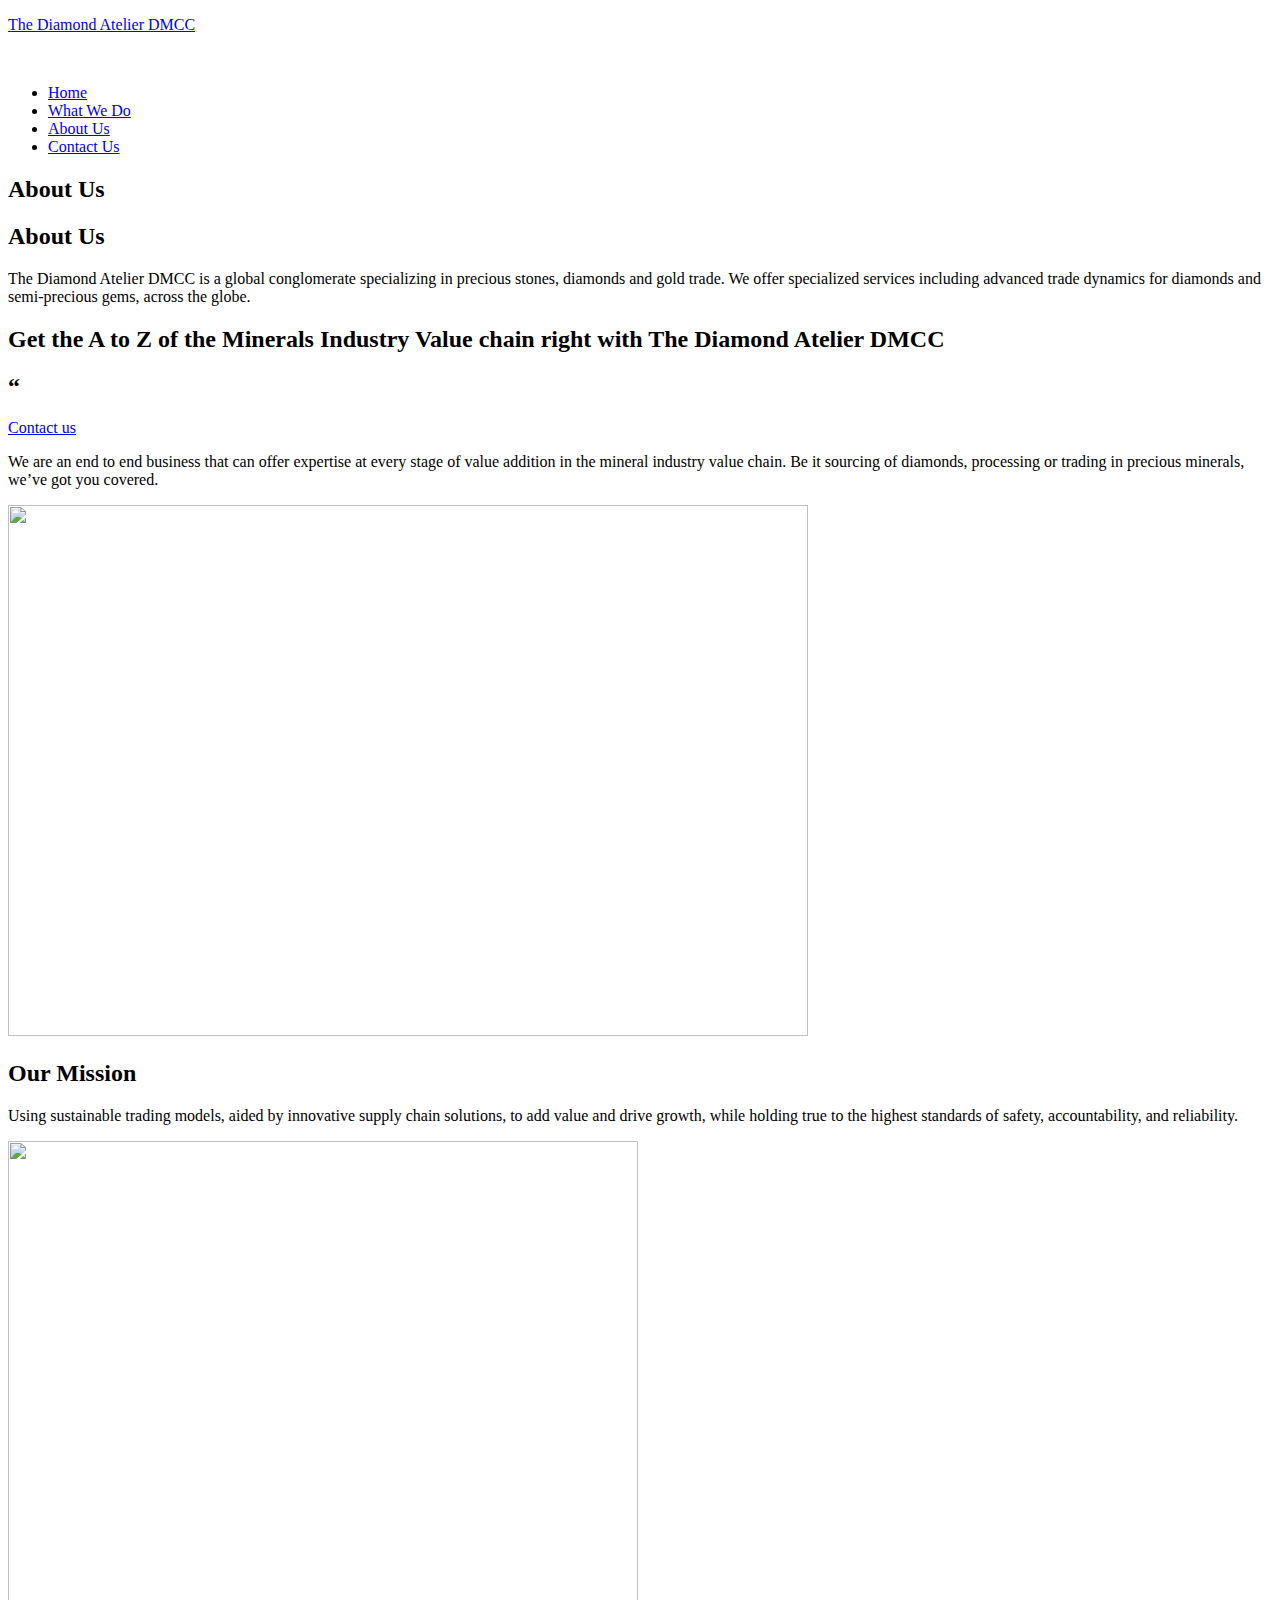
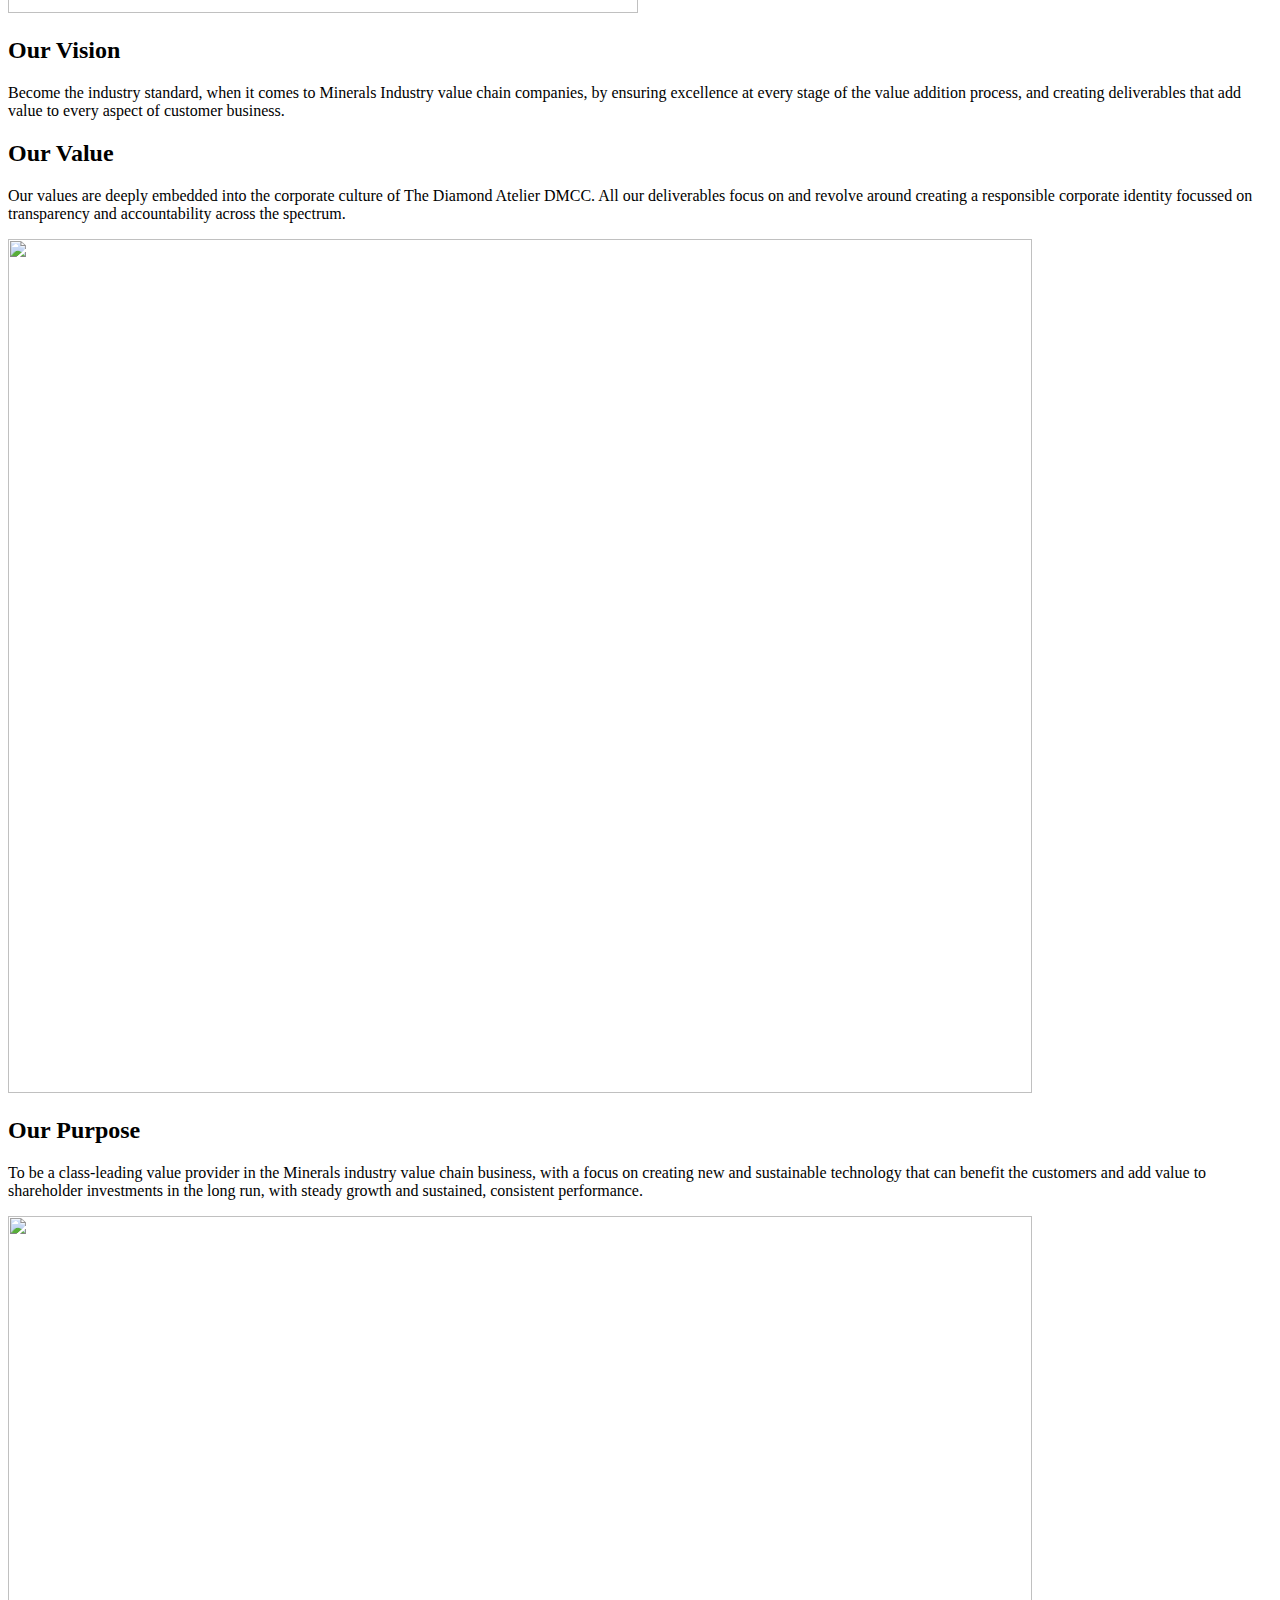
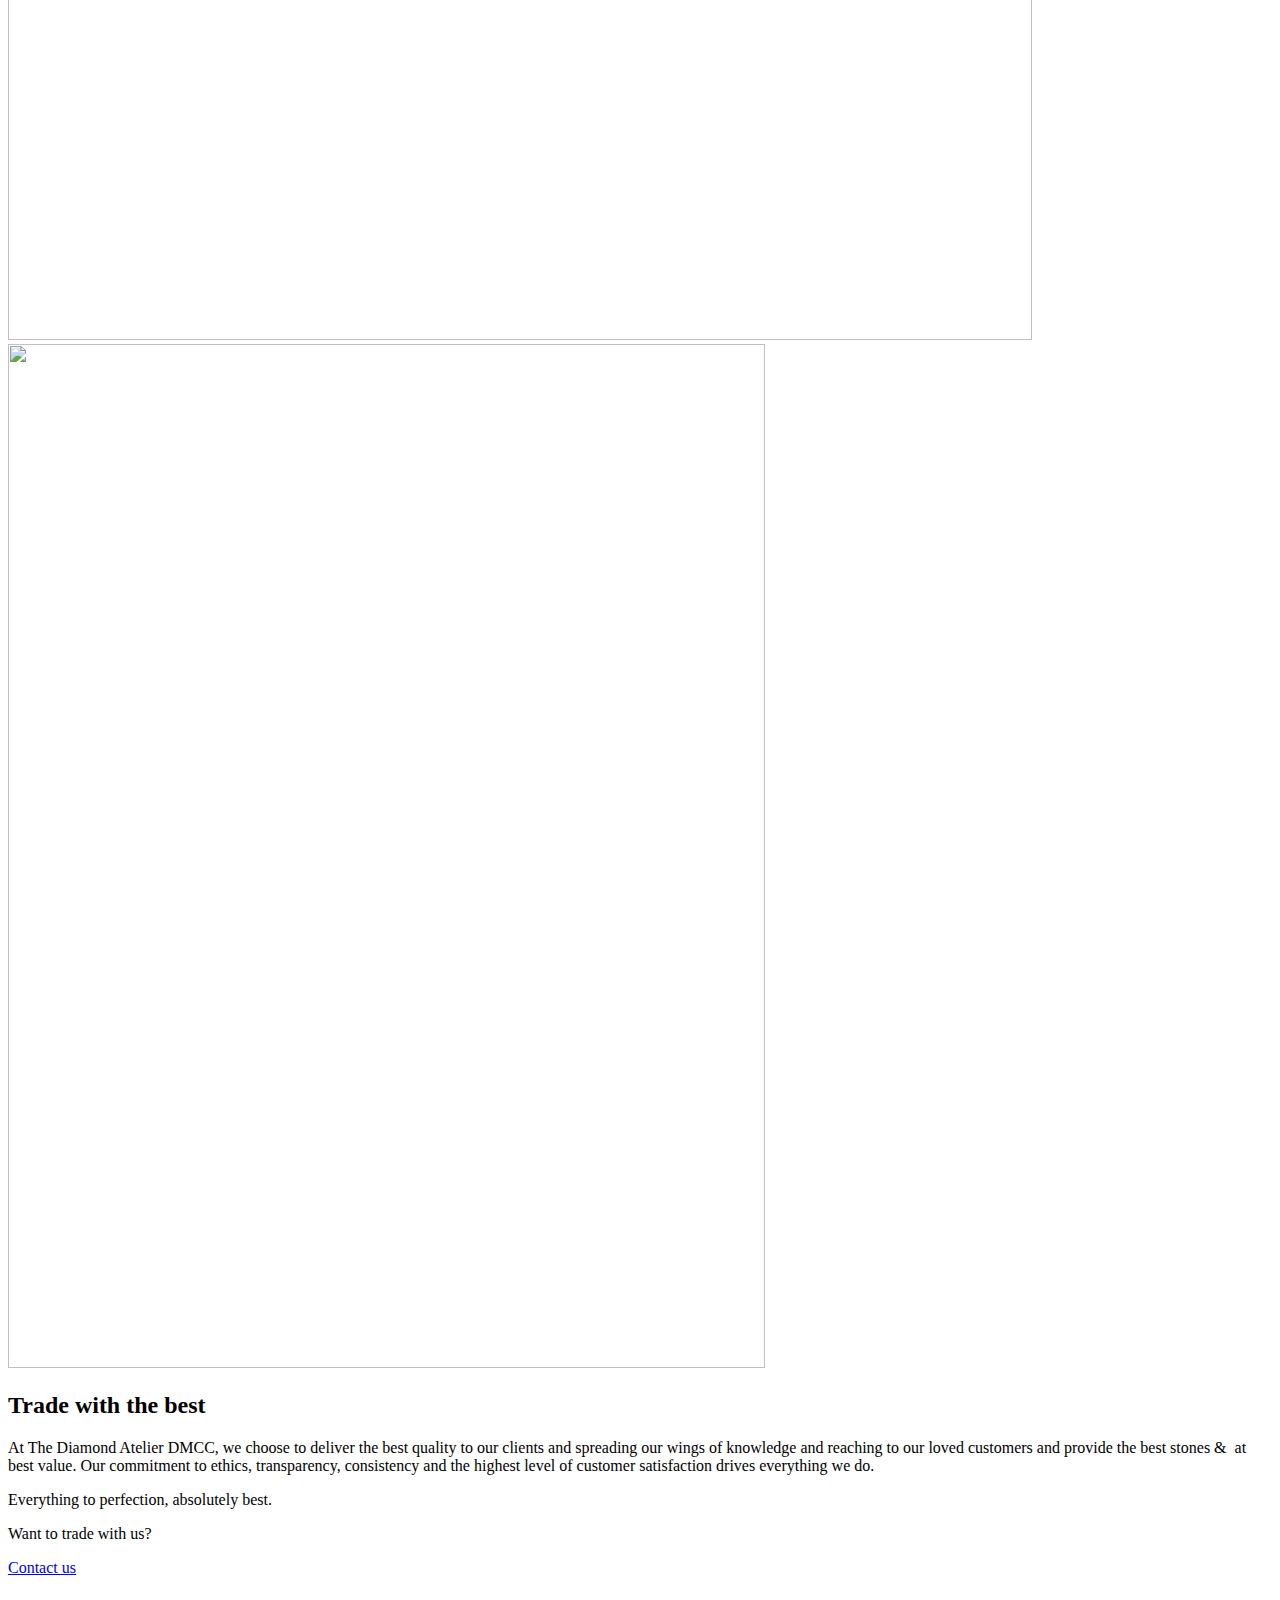
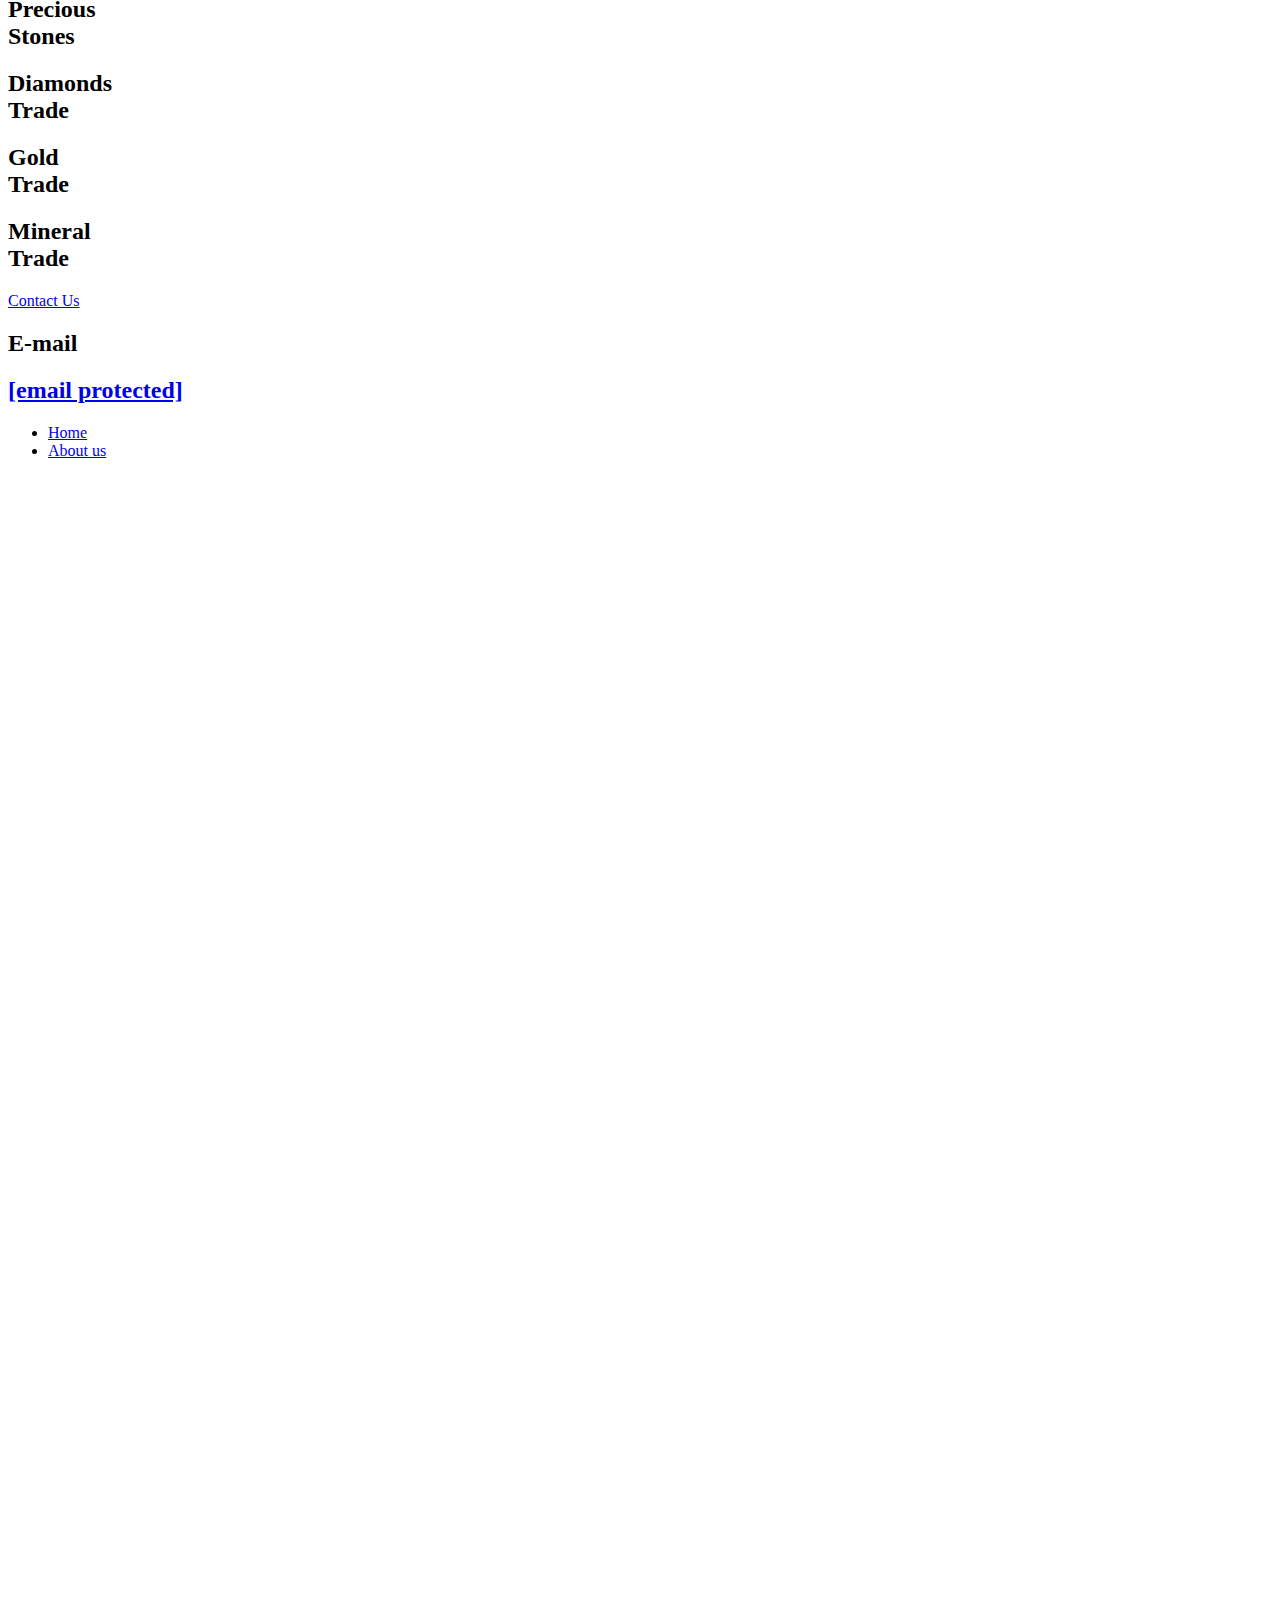
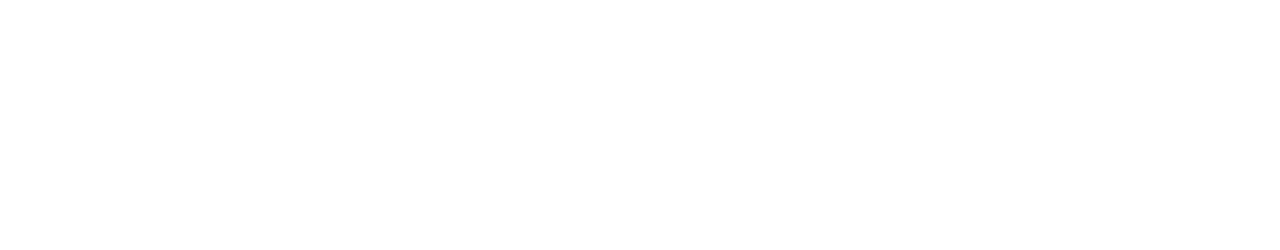
==== commit 42bb7001: "fix" ====
--- a/about-us/index.html
+++ b/about-us/index.html
@@ -4,46 +4,46 @@
 <meta charset="UTF-8" />
 <meta name="viewport" content="width=device-width, initial-scale=1" />
 <link rel="profile" href="https://gmpg.org/xfn/11" />
-<link rel="pingback" href="https://tshanib.github.io/thediamondatelierdmcc/xmlrpc.php" />
+<link rel="pingback" href="https://thediamondatelierdmcc.com/xmlrpc.php" />
 <title>About Us &#8211; The Diamond Atelier DMCC</title>
 <meta name='robots' content='max-image-preview:large' />
 <link rel='dns-prefetch' href='//s.w.org' />
-<link rel="alternate" type="application/rss+xml" title="The Diamond Atelier DMCC &raquo; Feed" href="https://tshanib.github.io/thediamondatelierdmcc/feed/" />
-<link rel="alternate" type="application/rss+xml" title="The Diamond Atelier DMCC &raquo; Comments Feed" href="https://tshanib.github.io/thediamondatelierdmcc/comments/feed/" />
-<link rel="alternate" type="application/rss+xml" title="The Diamond Atelier DMCC &raquo; About Us Comments Feed" href="https://tshanib.github.io/thediamondatelierdmcc/about-us/feed/" />
-<link rel='stylesheet' id='wp-block-library-css' href='https://tshanib.github.io/thediamondatelierdmcc/wp-includes/css/dist/block-library/style.min.css?ver=6.0' type='text/css' media='all' />
-<link rel='stylesheet' id='wpforms-gutenberg-form-selector-css' href='https://tshanib.github.io/thediamondatelierdmcc/wp-content/plugins/wpforms-lite/assets/css/wpforms-full.min.css?ver=1.7.4.2' type='text/css' media='all' />
+<link rel="alternate" type="application/rss+xml" title="The Diamond Atelier DMCC &raquo; Feed" href="https://thediamondatelierdmcc.com/feed/" />
+<link rel="alternate" type="application/rss+xml" title="The Diamond Atelier DMCC &raquo; Comments Feed" href="https://thediamondatelierdmcc.com/comments/feed/" />
+<link rel="alternate" type="application/rss+xml" title="The Diamond Atelier DMCC &raquo; About Us Comments Feed" href="https://thediamondatelierdmcc.com/about-us/feed/" />
+<link rel='stylesheet' id='wp-block-library-css' href='https://thediamondatelierdmcc.com/wp-includes/css/dist/block-library/style.min.css?ver=6.0' type='text/css' media='all' />
+<link rel='stylesheet' id='wpforms-gutenberg-form-selector-css' href='https://thediamondatelierdmcc.com/wp-content/plugins/wpforms-lite/assets/css/wpforms-full.min.css?ver=1.7.4.2' type='text/css' media='all' />
 <style id='global-styles-inline-css' type='text/css'>
 body{--wp--preset--color--black: #000000;--wp--preset--color--cyan-bluish-gray: #abb8c3;--wp--preset--color--white: #ffffff;--wp--preset--color--pale-pink: #f78da7;--wp--preset--color--vivid-red: #cf2e2e;--wp--preset--color--luminous-vivid-orange: #ff6900;--wp--preset--color--luminous-vivid-amber: #fcb900;--wp--preset--color--light-green-cyan: #7bdcb5;--wp--preset--color--vivid-green-cyan: #00d084;--wp--preset--color--pale-cyan-blue: #8ed1fc;--wp--preset--color--vivid-cyan-blue: #0693e3;--wp--preset--color--vivid-purple: #9b51e0;--wp--preset--gradient--vivid-cyan-blue-to-vivid-purple: linear-gradient(135deg,rgba(6,147,227,1) 0%,rgb(155,81,224) 100%);--wp--preset--gradient--light-green-cyan-to-vivid-green-cyan: linear-gradient(135deg,rgb(122,220,180) 0%,rgb(0,208,130) 100%);--wp--preset--gradient--luminous-vivid-amber-to-luminous-vivid-orange: linear-gradient(135deg,rgba(252,185,0,1) 0%,rgba(255,105,0,1) 100%);--wp--preset--gradient--luminous-vivid-orange-to-vivid-red: linear-gradient(135deg,rgba(255,105,0,1) 0%,rgb(207,46,46) 100%);--wp--preset--gradient--very-light-gray-to-cyan-bluish-gray: linear-gradient(135deg,rgb(238,238,238) 0%,rgb(169,184,195) 100%);--wp--preset--gradient--cool-to-warm-spectrum: linear-gradient(135deg,rgb(74,234,220) 0%,rgb(151,120,209) 20%,rgb(207,42,186) 40%,rgb(238,44,130) 60%,rgb(251,105,98) 80%,rgb(254,248,76) 100%);--wp--preset--gradient--blush-light-purple: linear-gradient(135deg,rgb(255,206,236) 0%,rgb(152,150,240) 100%);--wp--preset--gradient--blush-bordeaux: linear-gradient(135deg,rgb(254,205,165) 0%,rgb(254,45,45) 50%,rgb(107,0,62) 100%);--wp--preset--gradient--luminous-dusk: linear-gradient(135deg,rgb(255,203,112) 0%,rgb(199,81,192) 50%,rgb(65,88,208) 100%);--wp--preset--gradient--pale-ocean: linear-gradient(135deg,rgb(255,245,203) 0%,rgb(182,227,212) 50%,rgb(51,167,181) 100%);--wp--preset--gradient--electric-grass: linear-gradient(135deg,rgb(202,248,128) 0%,rgb(113,206,126) 100%);--wp--preset--gradient--midnight: linear-gradient(135deg,rgb(2,3,129) 0%,rgb(40,116,252) 100%);--wp--preset--duotone--dark-grayscale: url('#wp-duotone-dark-grayscale');--wp--preset--duotone--grayscale: url('#wp-duotone-grayscale');--wp--preset--duotone--purple-yellow: url('#wp-duotone-purple-yellow');--wp--preset--duotone--blue-red: url('#wp-duotone-blue-red');--wp--preset--duotone--midnight: url('#wp-duotone-midnight');--wp--preset--duotone--magenta-yellow: url('#wp-duotone-magenta-yellow');--wp--preset--duotone--purple-green: url('#wp-duotone-purple-green');--wp--preset--duotone--blue-orange: url('#wp-duotone-blue-orange');--wp--preset--font-size--small: 13px;--wp--preset--font-size--medium: 20px;--wp--preset--font-size--large: 36px;--wp--preset--font-size--x-large: 42px;}.has-black-color{color: var(--wp--preset--color--black) !important;}.has-cyan-bluish-gray-color{color: var(--wp--preset--color--cyan-bluish-gray) !important;}.has-white-color{color: var(--wp--preset--color--white) !important;}.has-pale-pink-color{color: var(--wp--preset--color--pale-pink) !important;}.has-vivid-red-color{color: var(--wp--preset--color--vivid-red) !important;}.has-luminous-vivid-orange-color{color: var(--wp--preset--color--luminous-vivid-orange) !important;}.has-luminous-vivid-amber-color{color: var(--wp--preset--color--luminous-vivid-amber) !important;}.has-light-green-cyan-color{color: var(--wp--preset--color--light-green-cyan) !important;}.has-vivid-green-cyan-color{color: var(--wp--preset--color--vivid-green-cyan) !important;}.has-pale-cyan-blue-color{color: var(--wp--preset--color--pale-cyan-blue) !important;}.has-vivid-cyan-blue-color{color: var(--wp--preset--color--vivid-cyan-blue) !important;}.has-vivid-purple-color{color: var(--wp--preset--color--vivid-purple) !important;}.has-black-background-color{background-color: var(--wp--preset--color--black) !important;}.has-cyan-bluish-gray-background-color{background-color: var(--wp--preset--color--cyan-bluish-gray) !important;}.has-white-background-color{background-color: var(--wp--preset--color--white) !important;}.has-pale-pink-background-color{background-color: var(--wp--preset--color--pale-pink) !important;}.has-vivid-red-background-color{background-color: var(--wp--preset--color--vivid-red) !important;}.has-luminous-vivid-orange-background-color{background-color: var(--wp--preset--color--luminous-vivid-orange) !important;}.has-luminous-vivid-amber-background-color{background-color: var(--wp--preset--color--luminous-vivid-amber) !important;}.has-light-green-cyan-background-color{background-color: var(--wp--preset--color--light-green-cyan) !important;}.has-vivid-green-cyan-background-color{background-color: var(--wp--preset--color--vivid-green-cyan) !important;}.has-pale-cyan-blue-background-color{background-color: var(--wp--preset--color--pale-cyan-blue) !important;}.has-vivid-cyan-blue-background-color{background-color: var(--wp--preset--color--vivid-cyan-blue) !important;}.has-vivid-purple-background-color{background-color: var(--wp--preset--color--vivid-purple) !important;}.has-black-border-color{border-color: var(--wp--preset--color--black) !important;}.has-cyan-bluish-gray-border-color{border-color: var(--wp--preset--color--cyan-bluish-gray) !important;}.has-white-border-color{border-color: var(--wp--preset--color--white) !important;}.has-pale-pink-border-color{border-color: var(--wp--preset--color--pale-pink) !important;}.has-vivid-red-border-color{border-color: var(--wp--preset--color--vivid-red) !important;}.has-luminous-vivid-orange-border-color{border-color: var(--wp--preset--color--luminous-vivid-orange) !important;}.has-luminous-vivid-amber-border-color{border-color: var(--wp--preset--color--luminous-vivid-amber) !important;}.has-light-green-cyan-border-color{border-color: var(--wp--preset--color--light-green-cyan) !important;}.has-vivid-green-cyan-border-color{border-color: var(--wp--preset--color--vivid-green-cyan) !important;}.has-pale-cyan-blue-border-color{border-color: var(--wp--preset--color--pale-cyan-blue) !important;}.has-vivid-cyan-blue-border-color{border-color: var(--wp--preset--color--vivid-cyan-blue) !important;}.has-vivid-purple-border-color{border-color: var(--wp--preset--color--vivid-purple) !important;}.has-vivid-cyan-blue-to-vivid-purple-gradient-background{background: var(--wp--preset--gradient--vivid-cyan-blue-to-vivid-purple) !important;}.has-light-green-cyan-to-vivid-green-cyan-gradient-background{background: var(--wp--preset--gradient--light-green-cyan-to-vivid-green-cyan) !important;}.has-luminous-vivid-amber-to-luminous-vivid-orange-gradient-background{background: var(--wp--preset--gradient--luminous-vivid-amber-to-luminous-vivid-orange) !important;}.has-luminous-vivid-orange-to-vivid-red-gradient-background{background: var(--wp--preset--gradient--luminous-vivid-orange-to-vivid-red) !important;}.has-very-light-gray-to-cyan-bluish-gray-gradient-background{background: var(--wp--preset--gradient--very-light-gray-to-cyan-bluish-gray) !important;}.has-cool-to-warm-spectrum-gradient-background{background: var(--wp--preset--gradient--cool-to-warm-spectrum) !important;}.has-blush-light-purple-gradient-background{background: var(--wp--preset--gradient--blush-light-purple) !important;}.has-blush-bordeaux-gradient-background{background: var(--wp--preset--gradient--blush-bordeaux) !important;}.has-luminous-dusk-gradient-background{background: var(--wp--preset--gradient--luminous-dusk) !important;}.has-pale-ocean-gradient-background{background: var(--wp--preset--gradient--pale-ocean) !important;}.has-electric-grass-gradient-background{background: var(--wp--preset--gradient--electric-grass) !important;}.has-midnight-gradient-background{background: var(--wp--preset--gradient--midnight) !important;}.has-small-font-size{font-size: var(--wp--preset--font-size--small) !important;}.has-medium-font-size{font-size: var(--wp--preset--font-size--medium) !important;}.has-large-font-size{font-size: var(--wp--preset--font-size--large) !important;}.has-x-large-font-size{font-size: var(--wp--preset--font-size--x-large) !important;}
 </style>
-<link rel='stylesheet' id='hfe-style-css' href='https://tshanib.github.io/thediamondatelierdmcc/wp-content/plugins/header-footer-elementor/assets/css/header-footer-elementor.css?ver=1.6.11' type='text/css' media='all' />
-<link rel='stylesheet' id='elementor-icons-css' href='https://tshanib.github.io/thediamondatelierdmcc/wp-content/plugins/elementor/assets/lib/eicons/css/elementor-icons.min.css?ver=5.15.0' type='text/css' media='all' />
-<link rel='stylesheet' id='elementor-frontend-css' href='https://tshanib.github.io/thediamondatelierdmcc/wp-content/plugins/elementor/assets/css/frontend.min.css?ver=3.6.6' type='text/css' media='all' />
-<link rel='stylesheet' id='elementor-post-95-css' href='https://tshanib.github.io/thediamondatelierdmcc/wp-content/uploads/elementor/css/post-95.css?ver=1655725068' type='text/css' media='all' />
-<link rel='stylesheet' id='elementor-post-206-css' href='https://tshanib.github.io/thediamondatelierdmcc/wp-content/uploads/elementor/css/post-206.css?ver=1655726242' type='text/css' media='all' />
-<link rel='stylesheet' id='hfe-widgets-style-css' href='https://tshanib.github.io/thediamondatelierdmcc/wp-content/plugins/header-footer-elementor/inc/widgets-css/frontend.css?ver=1.6.11' type='text/css' media='all' />
-<link rel='stylesheet' id='elementor-post-131-css' href='https://tshanib.github.io/thediamondatelierdmcc/wp-content/uploads/elementor/css/post-131.css?ver=1655725068' type='text/css' media='all' />
-<link rel='stylesheet' id='elementor-post-235-css' href='https://tshanib.github.io/thediamondatelierdmcc/wp-content/uploads/elementor/css/post-235.css?ver=1655725068' type='text/css' media='all' />
-<link rel='stylesheet' id='hello-elementor-css' href='https://tshanib.github.io/thediamondatelierdmcc/wp-content/themes/hello-elementor/style.min.css?ver=2.5.0' type='text/css' media='all' />
-<link rel='stylesheet' id='hello-elementor-theme-style-css' href='https://tshanib.github.io/thediamondatelierdmcc/wp-content/themes/hello-elementor/theme.min.css?ver=2.5.0' type='text/css' media='all' />
+<link rel='stylesheet' id='hfe-style-css' href='https://thediamondatelierdmcc.com/wp-content/plugins/header-footer-elementor/assets/css/header-footer-elementor.css?ver=1.6.11' type='text/css' media='all' />
+<link rel='stylesheet' id='elementor-icons-css' href='https://thediamondatelierdmcc.com/wp-content/plugins/elementor/assets/lib/eicons/css/elementor-icons.min.css?ver=5.15.0' type='text/css' media='all' />
+<link rel='stylesheet' id='elementor-frontend-css' href='https://thediamondatelierdmcc.com/wp-content/plugins/elementor/assets/css/frontend.min.css?ver=3.6.6' type='text/css' media='all' />
+<link rel='stylesheet' id='elementor-post-95-css' href='https://thediamondatelierdmcc.com/wp-content/uploads/elementor/css/post-95.css?ver=1655725068' type='text/css' media='all' />
+<link rel='stylesheet' id='elementor-post-206-css' href='https://thediamondatelierdmcc.com/wp-content/uploads/elementor/css/post-206.css?ver=1655726242' type='text/css' media='all' />
+<link rel='stylesheet' id='hfe-widgets-style-css' href='https://thediamondatelierdmcc.com/wp-content/plugins/header-footer-elementor/inc/widgets-css/frontend.css?ver=1.6.11' type='text/css' media='all' />
+<link rel='stylesheet' id='elementor-post-131-css' href='https://thediamondatelierdmcc.com/wp-content/uploads/elementor/css/post-131.css?ver=1655725068' type='text/css' media='all' />
+<link rel='stylesheet' id='elementor-post-235-css' href='https://thediamondatelierdmcc.com/wp-content/uploads/elementor/css/post-235.css?ver=1655725068' type='text/css' media='all' />
+<link rel='stylesheet' id='hello-elementor-css' href='https://thediamondatelierdmcc.com/wp-content/themes/hello-elementor/style.min.css?ver=2.5.0' type='text/css' media='all' />
+<link rel='stylesheet' id='hello-elementor-theme-style-css' href='https://thediamondatelierdmcc.com/wp-content/themes/hello-elementor/theme.min.css?ver=2.5.0' type='text/css' media='all' />
 <link rel='stylesheet' id='google-fonts-1-css' href='https://fonts.googleapis.com/css?family=Roboto%3A100%2C100italic%2C200%2C200italic%2C300%2C300italic%2C400%2C400italic%2C500%2C500italic%2C600%2C600italic%2C700%2C700italic%2C800%2C800italic%2C900%2C900italic%7CRoboto+Slab%3A100%2C100italic%2C200%2C200italic%2C300%2C300italic%2C400%2C400italic%2C500%2C500italic%2C600%2C600italic%2C700%2C700italic%2C800%2C800italic%2C900%2C900italic%7CPoppins%3A100%2C100italic%2C200%2C200italic%2C300%2C300italic%2C400%2C400italic%2C500%2C500italic%2C600%2C600italic%2C700%2C700italic%2C800%2C800italic%2C900%2C900italic%7CPlayfair+Display%3A100%2C100italic%2C200%2C200italic%2C300%2C300italic%2C400%2C400italic%2C500%2C500italic%2C600%2C600italic%2C700%2C700italic%2C800%2C800italic%2C900%2C900italic&#038;display=auto&#038;ver=6.0' type='text/css' media='all' />
-<link rel='stylesheet' id='elementor-icons-shared-0-css' href='https://tshanib.github.io/thediamondatelierdmcc/wp-content/plugins/elementor/assets/lib/font-awesome/css/fontawesome.min.css?ver=5.15.3' type='text/css' media='all' />
-<link rel='stylesheet' id='elementor-icons-fa-solid-css' href='https://tshanib.github.io/thediamondatelierdmcc/wp-content/plugins/elementor/assets/lib/font-awesome/css/solid.min.css?ver=5.15.3' type='text/css' media='all' />
-<link rel='stylesheet' id='elementor-icons-fa-regular-css' href='https://tshanib.github.io/thediamondatelierdmcc/wp-content/plugins/elementor/assets/lib/font-awesome/css/regular.min.css?ver=5.15.3' type='text/css' media='all' />
-<link rel="https://api.w.org/" href="https://tshanib.github.io/thediamondatelierdmcc/wp-json/" /><link rel="alternate" type="application/json" href="https://tshanib.github.io/thediamondatelierdmcc/wp-json/wp/v2/pages/206" /><link rel="EditURI" type="application/rsd+xml" title="RSD" href="https://tshanib.github.io/thediamondatelierdmcc/xmlrpc.php?rsd" />
-<link rel="canonical" href="https://tshanib.github.io/thediamondatelierdmcc/about-us/" />
-<link rel='shortlink' href='https://tshanib.github.io/thediamondatelierdmcc/?p=206' />
-<link rel="alternate" type="application/json+oembed" href="https://tshanib.github.io/thediamondatelierdmcc/wp-json/oembed/1.0/embed?url=https%3A%2F%2Fthediamondatelierdmcc.com%2Fabout-us%2F" />
-<link rel="alternate" type="text/xml+oembed" href="https://tshanib.github.io/thediamondatelierdmcc/wp-json/oembed/1.0/embed?url=https%3A%2F%2Fthediamondatelierdmcc.com%2Fabout-us%2F&#038;format=xml" />
-<link rel="icon" href="https://tshanib.github.io/thediamondatelierdmcc/wp-content/uploads/2021/08/cropped-png-file-07-32x32.png" sizes="32x32" />
-<link rel="icon" href="https://tshanib.github.io/thediamondatelierdmcc/wp-content/uploads/2021/08/cropped-png-file-07-192x192.png" sizes="192x192" />
-<link rel="apple-touch-icon" href="https://tshanib.github.io/thediamondatelierdmcc/wp-content/uploads/2021/08/cropped-png-file-07-180x180.png" />
-<meta name="msapplication-TileImage" content="https://tshanib.github.io/thediamondatelierdmcc/wp-content/uploads/2021/08/cropped-png-file-07-270x270.png" />
+<link rel='stylesheet' id='elementor-icons-shared-0-css' href='https://thediamondatelierdmcc.com/wp-content/plugins/elementor/assets/lib/font-awesome/css/fontawesome.min.css?ver=5.15.3' type='text/css' media='all' />
+<link rel='stylesheet' id='elementor-icons-fa-solid-css' href='https://thediamondatelierdmcc.com/wp-content/plugins/elementor/assets/lib/font-awesome/css/solid.min.css?ver=5.15.3' type='text/css' media='all' />
+<link rel='stylesheet' id='elementor-icons-fa-regular-css' href='https://thediamondatelierdmcc.com/wp-content/plugins/elementor/assets/lib/font-awesome/css/regular.min.css?ver=5.15.3' type='text/css' media='all' />
+<link rel="https://api.w.org/" href="https://thediamondatelierdmcc.com/wp-json/" /><link rel="alternate" type="application/json" href="https://thediamondatelierdmcc.com/wp-json/wp/v2/pages/206" /><link rel="EditURI" type="application/rsd+xml" title="RSD" href="https://thediamondatelierdmcc.com/xmlrpc.php?rsd" />
+<link rel="canonical" href="https://thediamondatelierdmcc.com/about-us/" />
+<link rel='shortlink' href='https://thediamondatelierdmcc.com/?p=206' />
+<link rel="alternate" type="application/json+oembed" href="https://thediamondatelierdmcc.com/wp-json/oembed/1.0/embed?url=https%3A%2F%2Fthediamondatelierdmcc.com%2Fabout-us%2F" />
+<link rel="alternate" type="text/xml+oembed" href="https://thediamondatelierdmcc.com/wp-json/oembed/1.0/embed?url=https%3A%2F%2Fthediamondatelierdmcc.com%2Fabout-us%2F&#038;format=xml" />
+<link rel="icon" href="https://thediamondatelierdmcc.com/wp-content/uploads/2021/08/cropped-png-file-07-32x32.png" sizes="32x32" />
+<link rel="icon" href="https://thediamondatelierdmcc.com/wp-content/uploads/2021/08/cropped-png-file-07-192x192.png" sizes="192x192" />
+<link rel="apple-touch-icon" href="https://thediamondatelierdmcc.com/wp-content/uploads/2021/08/cropped-png-file-07-180x180.png" />
+<meta name="msapplication-TileImage" content="https://thediamondatelierdmcc.com/wp-content/uploads/2021/08/cropped-png-file-07-270x270.png" />
 </head>
 <body class="page-template-default page page-id-206 wp-custom-logo ehf-header ehf-footer ehf-template-hello-elementor ehf-stylesheet-hello-elementor elementor-default elementor-kit-95 elementor-page elementor-page-206">
 <svg xmlns="http://www.w3.org/2000/svg" viewBox="0 0 0 0" width="0" height="0" focusable="false" role="none" style="visibility: hidden; position: absolute; left: -9999px; overflow: hidden;"><defs><filter id="wp-duotone-dark-grayscale"><feColorMatrix color-interpolation-filters="sRGB" type="matrix" values=" .299 .587 .114 0 0 .299 .587 .114 0 0 .299 .587 .114 0 0 .299 .587 .114 0 0 " /><feComponentTransfer color-interpolation-filters="sRGB"><feFuncR type="table" tableValues="0 0.49803921568627" /><feFuncG type="table" tableValues="0 0.49803921568627" /><feFuncB type="table" tableValues="0 0.49803921568627" /><feFuncA type="table" tableValues="1 1" /></feComponentTransfer><feComposite in2="SourceGraphic" operator="in" /></filter></defs></svg><svg xmlns="http://www.w3.org/2000/svg" viewBox="0 0 0 0" width="0" height="0" focusable="false" role="none" style="visibility: hidden; position: absolute; left: -9999px; overflow: hidden;"><defs><filter id="wp-duotone-grayscale"><feColorMatrix color-interpolation-filters="sRGB" type="matrix" values=" .299 .587 .114 0 0 .299 .587 .114 0 0 .299 .587 .114 0 0 .299 .587 .114 0 0 " /><feComponentTransfer color-interpolation-filters="sRGB"><feFuncR type="table" tableValues="0 1" /><feFuncG type="table" tableValues="0 1" /><feFuncB type="table" tableValues="0 1" /><feFuncA type="table" tableValues="1 1" /></feComponentTransfer><feComposite in2="SourceGraphic" operator="in" /></filter></defs></svg><svg xmlns="http://www.w3.org/2000/svg" viewBox="0 0 0 0" width="0" height="0" focusable="false" role="none" style="visibility: hidden; position: absolute; left: -9999px; overflow: hidden;"><defs><filter id="wp-duotone-purple-yellow"><feColorMatrix color-interpolation-filters="sRGB" type="matrix" values=" .299 .587 .114 0 0 .299 .587 .114 0 0 .299 .587 .114 0 0 .299 .587 .114 0 0 " /><feComponentTransfer color-interpolation-filters="sRGB"><feFuncR type="table" tableValues="0.54901960784314 0.98823529411765" /><feFuncG type="table" tableValues="0 1" /><feFuncB type="table" tableValues="0.71764705882353 0.25490196078431" /><feFuncA type="table" tableValues="1 1" /></feComponentTransfer><feComposite in2="SourceGraphic" operator="in" /></filter></defs></svg><svg xmlns="http://www.w3.org/2000/svg" viewBox="0 0 0 0" width="0" height="0" focusable="false" role="none" style="visibility: hidden; position: absolute; left: -9999px; overflow: hidden;"><defs><filter id="wp-duotone-blue-red"><feColorMatrix color-interpolation-filters="sRGB" type="matrix" values=" .299 .587 .114 0 0 .299 .587 .114 0 0 .299 .587 .114 0 0 .299 .587 .114 0 0 " /><feComponentTransfer color-interpolation-filters="sRGB"><feFuncR type="table" tableValues="0 1" /><feFuncG type="table" tableValues="0 0.27843137254902" /><feFuncB type="table" tableValues="0.5921568627451 0.27843137254902" /><feFuncA type="table" tableValues="1 1" /></feComponentTransfer><feComposite in2="SourceGraphic" operator="in" /></filter></defs></svg><svg xmlns="http://www.w3.org/2000/svg" viewBox="0 0 0 0" width="0" height="0" focusable="false" role="none" style="visibility: hidden; position: absolute; left: -9999px; overflow: hidden;"><defs><filter id="wp-duotone-midnight"><feColorMatrix color-interpolation-filters="sRGB" type="matrix" values=" .299 .587 .114 0 0 .299 .587 .114 0 0 .299 .587 .114 0 0 .299 .587 .114 0 0 " /><feComponentTransfer color-interpolation-filters="sRGB"><feFuncR type="table" tableValues="0 0" /><feFuncG type="table" tableValues="0 0.64705882352941" /><feFuncB type="table" tableValues="0 1" /><feFuncA type="table" tableValues="1 1" /></feComponentTransfer><feComposite in2="SourceGraphic" operator="in" /></filter></defs></svg><svg xmlns="http://www.w3.org/2000/svg" viewBox="0 0 0 0" width="0" height="0" focusable="false" role="none" style="visibility: hidden; position: absolute; left: -9999px; overflow: hidden;"><defs><filter id="wp-duotone-magenta-yellow"><feColorMatrix color-interpolation-filters="sRGB" type="matrix" values=" .299 .587 .114 0 0 .299 .587 .114 0 0 .299 .587 .114 0 0 .299 .587 .114 0 0 " /><feComponentTransfer color-interpolation-filters="sRGB"><feFuncR type="table" tableValues="0.78039215686275 1" /><feFuncG type="table" tableValues="0 0.94901960784314" /><feFuncB type="table" tableValues="0.35294117647059 0.47058823529412" /><feFuncA type="table" tableValues="1 1" /></feComponentTransfer><feComposite in2="SourceGraphic" operator="in" /></filter></defs></svg><svg xmlns="http://www.w3.org/2000/svg" viewBox="0 0 0 0" width="0" height="0" focusable="false" role="none" style="visibility: hidden; position: absolute; left: -9999px; overflow: hidden;"><defs><filter id="wp-duotone-purple-green"><feColorMatrix color-interpolation-filters="sRGB" type="matrix" values=" .299 .587 .114 0 0 .299 .587 .114 0 0 .299 .587 .114 0 0 .299 .587 .114 0 0 " /><feComponentTransfer color-interpolation-filters="sRGB"><feFuncR type="table" tableValues="0.65098039215686 0.40392156862745" /><feFuncG type="table" tableValues="0 1" /><feFuncB type="table" tableValues="0.44705882352941 0.4" /><feFuncA type="table" tableValues="1 1" /></feComponentTransfer><feComposite in2="SourceGraphic" operator="in" /></filter></defs></svg><svg xmlns="http://www.w3.org/2000/svg" viewBox="0 0 0 0" width="0" height="0" focusable="false" role="none" style="visibility: hidden; position: absolute; left: -9999px; overflow: hidden;"><defs><filter id="wp-duotone-blue-orange"><feColorMatrix color-interpolation-filters="sRGB" type="matrix" values=" .299 .587 .114 0 0 .299 .587 .114 0 0 .299 .587 .114 0 0 .299 .587 .114 0 0 " /><feComponentTransfer color-interpolation-filters="sRGB"><feFuncR type="table" tableValues="0.098039215686275 1" /><feFuncG type="table" tableValues="0 0.66274509803922" /><feFuncB type="table" tableValues="0.84705882352941 0.41960784313725" /><feFuncA type="table" tableValues="1 1" /></feComponentTransfer><feComposite in2="SourceGraphic" operator="in" /></filter></defs></svg><div id="page" class="hfeed site">
 <header id="masthead" itemscope="itemscope" itemtype="https://schema.org/WPHeader">
-<p class="main-title bhf-hidden" itemprop="headline"><a href="https://tshanib.github.io/thediamondatelierdmcc" title="The Diamond Atelier DMCC" rel="home">The Diamond Atelier DMCC</a></p>
+<p class="main-title bhf-hidden" itemprop="headline"><a href="https://thediamondatelierdmcc.com" title="The Diamond Atelier DMCC" rel="home">The Diamond Atelier DMCC</a></p>
 <div data-elementor-type="wp-post" data-elementor-id="131" class="elementor elementor-131">
 <section class="elementor-section elementor-top-section elementor-element elementor-element-3486d7db elementor-section-boxed elementor-section-height-default elementor-section-height-default" data-id="3486d7db" data-element_type="section">
 <div class="elementor-container elementor-column-gap-default">
@@ -52,10 +52,10 @@
 <div class="elementor-element elementor-element-1d39c93 elementor-widget elementor-widget-site-logo" data-id="1d39c93" data-element_type="widget" data-settings="{&quot;align&quot;:&quot;left&quot;,&quot;width&quot;:{&quot;unit&quot;:&quot;vw&quot;,&quot;size&quot;:28,&quot;sizes&quot;:[]},&quot;width_mobile&quot;:{&quot;unit&quot;:&quot;%&quot;,&quot;size&quot;:100,&quot;sizes&quot;:[]},&quot;width_tablet&quot;:{&quot;unit&quot;:&quot;%&quot;,&quot;size&quot;:&quot;&quot;,&quot;sizes&quot;:[]},&quot;space&quot;:{&quot;unit&quot;:&quot;%&quot;,&quot;size&quot;:&quot;&quot;,&quot;sizes&quot;:[]},&quot;space_tablet&quot;:{&quot;unit&quot;:&quot;%&quot;,&quot;size&quot;:&quot;&quot;,&quot;sizes&quot;:[]},&quot;space_mobile&quot;:{&quot;unit&quot;:&quot;%&quot;,&quot;size&quot;:&quot;&quot;,&quot;sizes&quot;:[]},&quot;image_border_radius&quot;:{&quot;unit&quot;:&quot;px&quot;,&quot;top&quot;:&quot;&quot;,&quot;right&quot;:&quot;&quot;,&quot;bottom&quot;:&quot;&quot;,&quot;left&quot;:&quot;&quot;,&quot;isLinked&quot;:true},&quot;image_border_radius_tablet&quot;:{&quot;unit&quot;:&quot;px&quot;,&quot;top&quot;:&quot;&quot;,&quot;right&quot;:&quot;&quot;,&quot;bottom&quot;:&quot;&quot;,&quot;left&quot;:&quot;&quot;,&quot;isLinked&quot;:true},&quot;image_border_radius_mobile&quot;:{&quot;unit&quot;:&quot;px&quot;,&quot;top&quot;:&quot;&quot;,&quot;right&quot;:&quot;&quot;,&quot;bottom&quot;:&quot;&quot;,&quot;left&quot;:&quot;&quot;,&quot;isLinked&quot;:true},&quot;caption_padding&quot;:{&quot;unit&quot;:&quot;px&quot;,&quot;top&quot;:&quot;&quot;,&quot;right&quot;:&quot;&quot;,&quot;bottom&quot;:&quot;&quot;,&quot;left&quot;:&quot;&quot;,&quot;isLinked&quot;:true},&quot;caption_padding_tablet&quot;:{&quot;unit&quot;:&quot;px&quot;,&quot;top&quot;:&quot;&quot;,&quot;right&quot;:&quot;&quot;,&quot;bottom&quot;:&quot;&quot;,&quot;left&quot;:&quot;&quot;,&quot;isLinked&quot;:true},&quot;caption_padding_mobile&quot;:{&quot;unit&quot;:&quot;px&quot;,&quot;top&quot;:&quot;&quot;,&quot;right&quot;:&quot;&quot;,&quot;bottom&quot;:&quot;&quot;,&quot;left&quot;:&quot;&quot;,&quot;isLinked&quot;:true},&quot;caption_space&quot;:{&quot;unit&quot;:&quot;px&quot;,&quot;size&quot;:0,&quot;sizes&quot;:[]},&quot;caption_space_tablet&quot;:{&quot;unit&quot;:&quot;px&quot;,&quot;size&quot;:&quot;&quot;,&quot;sizes&quot;:[]},&quot;caption_space_mobile&quot;:{&quot;unit&quot;:&quot;px&quot;,&quot;size&quot;:&quot;&quot;,&quot;sizes&quot;:[]}}" data-widget_type="site-logo.default">
 <div class="elementor-widget-container">
 <div class="hfe-site-logo">
-<a data-elementor-open-lightbox="" class='elementor-clickable' href="https://tshanib.github.io/thediamondatelierdmcc">
+<a data-elementor-open-lightbox="" class='elementor-clickable' href="https://thediamondatelierdmcc.com">
 <div class="hfe-site-logo-set">
 <div class="hfe-site-logo-container">
-<img class="hfe-site-logo-img elementor-animation-" src="https://tshanib.github.io/thediamondatelierdmcc/wp-content/uploads/2021/08/svg-file-07.svg" alt="" />
+<img class="hfe-site-logo-img elementor-animation-" src="https://thediamondatelierdmcc.com/wp-content/uploads/2021/08/svg-file-07.svg" alt="" />
 </div>
 </div>
 </a>
@@ -73,7 +73,7 @@
 <div class="hfe-nav-menu-icon">
 <i aria-hidden="true" tabindex="0" class="fas fa-align-justify"></i> </div>
 </div>
-<nav class="hfe-nav-menu__layout-horizontal hfe-nav-menu__submenu-arrow" data-toggle-icon="&lt;i aria-hidden=&quot;true&quot; tabindex=&quot;0&quot; class=&quot;fas fa-align-justify&quot;&gt;&lt;/i&gt;" data-close-icon="&lt;i aria-hidden=&quot;true&quot; tabindex=&quot;0&quot; class=&quot;far fa-window-close&quot;&gt;&lt;/i&gt;" data-full-width=""><ul id="menu-1-121e6ca" class="hfe-nav-menu"><li id="menu-item-126" class="menu-item menu-item-type-post_type menu-item-object-page menu-item-home parent hfe-creative-menu"><a href="https://tshanib.github.io/thediamondatelierdmcc/" class="hfe-menu-item">Home</a></li>
+<nav class="hfe-nav-menu__layout-horizontal hfe-nav-menu__submenu-arrow" data-toggle-icon="&lt;i aria-hidden=&quot;true&quot; tabindex=&quot;0&quot; class=&quot;fas fa-align-justify&quot;&gt;&lt;/i&gt;" data-close-icon="&lt;i aria-hidden=&quot;true&quot; tabindex=&quot;0&quot; class=&quot;far fa-window-close&quot;&gt;&lt;/i&gt;" data-full-width=""><ul id="menu-1-121e6ca" class="hfe-nav-menu"><li id="menu-item-126" class="menu-item menu-item-type-post_type menu-item-object-page menu-item-home parent hfe-creative-menu"><a href="https://thediamondatelierdmcc.com/" class="hfe-menu-item">Home</a></li>
 <li id="menu-item-227" class="menu-item menu-item-type-custom menu-item-object-custom parent hfe-creative-menu"><a href="/what-we-do" class="hfe-menu-item">What We Do</a></li>
 <li id="menu-item-141" class="menu-item menu-item-type-custom menu-item-object-custom current-menu-item parent hfe-creative-menu"><a href="/about-us" class="hfe-menu-item">About Us</a></li>
 <li id="menu-item-142" class="menu-item menu-item-type-custom menu-item-object-custom parent hfe-creative-menu"><a href="/contact-us" class="hfe-menu-item">Contact Us</a></li>
@@ -157,7 +157,7 @@
 <div class="elementor-widget-wrap elementor-element-populated">
 <div class="elementor-element elementor-element-62b88328 elementor-widget elementor-widget-image" data-id="62b88328" data-element_type="widget" data-widget_type="image.default">
 <div class="elementor-widget-container">
-<img width="800" height="531" src="https://tshanib.github.io/thediamondatelierdmcc/wp-content/uploads/2021/06/tiffany_yellow_diamond.jpg" class="attachment-full size-full" alt="" loading="lazy" srcset="https://tshanib.github.io/thediamondatelierdmcc/wp-content/uploads/2021/06/tiffany_yellow_diamond.jpg 800w, https://tshanib.github.io/thediamondatelierdmcc/wp-content/uploads/2021/06/tiffany_yellow_diamond-300x199.jpg 300w, https://tshanib.github.io/thediamondatelierdmcc/wp-content/uploads/2021/06/tiffany_yellow_diamond-768x510.jpg 768w" sizes="(max-width: 800px) 100vw, 800px" /> </div>
+<img width="800" height="531" src="https://thediamondatelierdmcc.com/wp-content/uploads/2021/06/tiffany_yellow_diamond.jpg" class="attachment-full size-full" alt="" loading="lazy" srcset="https://thediamondatelierdmcc.com/wp-content/uploads/2021/06/tiffany_yellow_diamond.jpg 800w, https://thediamondatelierdmcc.com/wp-content/uploads/2021/06/tiffany_yellow_diamond-300x199.jpg 300w, https://thediamondatelierdmcc.com/wp-content/uploads/2021/06/tiffany_yellow_diamond-768x510.jpg 768w" sizes="(max-width: 800px) 100vw, 800px" /> </div>
 </div>
 </div>
 </div>
@@ -177,7 +177,7 @@
 <div class="elementor-widget-wrap elementor-element-populated">
 <div class="elementor-element elementor-element-54f24517 elementor-widget elementor-widget-image" data-id="54f24517" data-element_type="widget" data-widget_type="image.default">
 <div class="elementor-widget-container">
-<img width="630" height="472" src="https://tshanib.github.io/thediamondatelierdmcc/wp-content/uploads/2021/06/Large_Topaz_Gemstones.jpg" class="attachment-full size-full" alt="" loading="lazy" srcset="https://tshanib.github.io/thediamondatelierdmcc/wp-content/uploads/2021/06/Large_Topaz_Gemstones.jpg 630w, https://tshanib.github.io/thediamondatelierdmcc/wp-content/uploads/2021/06/Large_Topaz_Gemstones-300x225.jpg 300w" sizes="(max-width: 630px) 100vw, 630px" /> </div>
+<img width="630" height="472" src="https://thediamondatelierdmcc.com/wp-content/uploads/2021/06/Large_Topaz_Gemstones.jpg" class="attachment-full size-full" alt="" loading="lazy" srcset="https://thediamondatelierdmcc.com/wp-content/uploads/2021/06/Large_Topaz_Gemstones.jpg 630w, https://thediamondatelierdmcc.com/wp-content/uploads/2021/06/Large_Topaz_Gemstones-300x225.jpg 300w" sizes="(max-width: 630px) 100vw, 630px" /> </div>
 </div>
 </div>
 </div>
@@ -213,7 +213,7 @@
 <div class="elementor-widget-wrap elementor-element-populated">
 <div class="elementor-element elementor-element-408f9410 elementor-widget elementor-widget-image" data-id="408f9410" data-element_type="widget" data-widget_type="image.default">
 <div class="elementor-widget-container">
-<img width="1024" height="854" src="https://tshanib.github.io/thediamondatelierdmcc/wp-content/uploads/2021/06/silver-female-necklace-D6MSUYB-1.jpg" class="attachment-full size-full" alt="" loading="lazy" srcset="https://tshanib.github.io/thediamondatelierdmcc/wp-content/uploads/2021/06/silver-female-necklace-D6MSUYB-1.jpg 1024w, https://tshanib.github.io/thediamondatelierdmcc/wp-content/uploads/2021/06/silver-female-necklace-D6MSUYB-1-300x250.jpg 300w, https://tshanib.github.io/thediamondatelierdmcc/wp-content/uploads/2021/06/silver-female-necklace-D6MSUYB-1-768x641.jpg 768w" sizes="(max-width: 1024px) 100vw, 1024px" /> </div>
+<img width="1024" height="854" src="https://thediamondatelierdmcc.com/wp-content/uploads/2021/06/silver-female-necklace-D6MSUYB-1.jpg" class="attachment-full size-full" alt="" loading="lazy" srcset="https://thediamondatelierdmcc.com/wp-content/uploads/2021/06/silver-female-necklace-D6MSUYB-1.jpg 1024w, https://thediamondatelierdmcc.com/wp-content/uploads/2021/06/silver-female-necklace-D6MSUYB-1-300x250.jpg 300w, https://thediamondatelierdmcc.com/wp-content/uploads/2021/06/silver-female-necklace-D6MSUYB-1-768x641.jpg 768w" sizes="(max-width: 1024px) 100vw, 1024px" /> </div>
 </div>
 </div>
 </div>
@@ -233,7 +233,7 @@
 <div class="elementor-widget-wrap elementor-element-populated">
 <div class="elementor-element elementor-element-7511e486 elementor-widget elementor-widget-image" data-id="7511e486" data-element_type="widget" data-widget_type="image.default">
 <div class="elementor-widget-container">
-<img width="1024" height="724" src="https://tshanib.github.io/thediamondatelierdmcc/wp-content/uploads/2021/06/3592555300_97c349ae7c_b.jpg" class="attachment-full size-full" alt="" loading="lazy" srcset="https://tshanib.github.io/thediamondatelierdmcc/wp-content/uploads/2021/06/3592555300_97c349ae7c_b.jpg 1024w, https://tshanib.github.io/thediamondatelierdmcc/wp-content/uploads/2021/06/3592555300_97c349ae7c_b-300x212.jpg 300w, https://tshanib.github.io/thediamondatelierdmcc/wp-content/uploads/2021/06/3592555300_97c349ae7c_b-768x543.jpg 768w" sizes="(max-width: 1024px) 100vw, 1024px" /> </div>
+<img width="1024" height="724" src="https://thediamondatelierdmcc.com/wp-content/uploads/2021/06/3592555300_97c349ae7c_b.jpg" class="attachment-full size-full" alt="" loading="lazy" srcset="https://thediamondatelierdmcc.com/wp-content/uploads/2021/06/3592555300_97c349ae7c_b.jpg 1024w, https://thediamondatelierdmcc.com/wp-content/uploads/2021/06/3592555300_97c349ae7c_b-300x212.jpg 300w, https://thediamondatelierdmcc.com/wp-content/uploads/2021/06/3592555300_97c349ae7c_b-768x543.jpg 768w" sizes="(max-width: 1024px) 100vw, 1024px" /> </div>
 </div>
 </div>
 </div>
@@ -245,7 +245,7 @@
 <div class="elementor-widget-wrap elementor-element-populated">
 <div class="elementor-element elementor-element-460463ef elementor-widget elementor-widget-image" data-id="460463ef" data-element_type="widget" data-widget_type="image.default">
 <div class="elementor-widget-container">
-<img width="757" height="1024" src="https://tshanib.github.io/thediamondatelierdmcc/wp-content/uploads/2021/06/young-beautiful-african-woman-wearing-traditional-PNFW2VJ.jpg" class="attachment-full size-full" alt="" loading="lazy" srcset="https://tshanib.github.io/thediamondatelierdmcc/wp-content/uploads/2021/06/young-beautiful-african-woman-wearing-traditional-PNFW2VJ.jpg 757w, https://tshanib.github.io/thediamondatelierdmcc/wp-content/uploads/2021/06/young-beautiful-african-woman-wearing-traditional-PNFW2VJ-222x300.jpg 222w" sizes="(max-width: 757px) 100vw, 757px" /> </div>
+<img width="757" height="1024" src="https://thediamondatelierdmcc.com/wp-content/uploads/2021/06/young-beautiful-african-woman-wearing-traditional-PNFW2VJ.jpg" class="attachment-full size-full" alt="" loading="lazy" srcset="https://thediamondatelierdmcc.com/wp-content/uploads/2021/06/young-beautiful-african-woman-wearing-traditional-PNFW2VJ.jpg 757w, https://thediamondatelierdmcc.com/wp-content/uploads/2021/06/young-beautiful-african-woman-wearing-traditional-PNFW2VJ-222x300.jpg 222w" sizes="(max-width: 757px) 100vw, 757px" /> </div>
 </div>
 </div>
 </div>
@@ -380,7 +380,7 @@
 <div class="elementor-widget-container">
 <ul class="elementor-icon-list-items elementor-inline-items">
 <li class="elementor-icon-list-item elementor-inline-item">
-<a href="https://tshanib.github.io/thediamondatelierdmcc">
+<a href="https://thediamondatelierdmcc.com">
 <span class="elementor-icon-list-text">Home</span>
 </a>
 </li>
@@ -406,8 +406,8 @@
 <div class="elementor-widget-wrap elementor-element-populated">
 <div class="elementor-element elementor-element-54eff871 elementor-widget elementor-widget-image" data-id="54eff871" data-element_type="widget" data-widget_type="image.default">
 <div class="elementor-widget-container">
-<a href="https://tshanib.github.io/thediamondatelierdmcc/">
-<img width="5686" height="1362" src="https://tshanib.github.io/thediamondatelierdmcc/wp-content/uploads/2021/08/png-file-07.png" class="attachment-full size-full" alt="" loading="lazy" srcset="https://tshanib.github.io/thediamondatelierdmcc/wp-content/uploads/2021/08/png-file-07.png 5686w, https://tshanib.github.io/thediamondatelierdmcc/wp-content/uploads/2021/08/png-file-07-300x72.png 300w, https://tshanib.github.io/thediamondatelierdmcc/wp-content/uploads/2021/08/png-file-07-1024x245.png 1024w, https://tshanib.github.io/thediamondatelierdmcc/wp-content/uploads/2021/08/png-file-07-768x184.png 768w, https://tshanib.github.io/thediamondatelierdmcc/wp-content/uploads/2021/08/png-file-07-1536x368.png 1536w, https://tshanib.github.io/thediamondatelierdmcc/wp-content/uploads/2021/08/png-file-07-2048x491.png 2048w" sizes="(max-width: 5686px) 100vw, 5686px" /> </a>
+<a href="https://thediamondatelierdmcc.com/">
+<img width="5686" height="1362" src="https://thediamondatelierdmcc.com/wp-content/uploads/2021/08/png-file-07.png" class="attachment-full size-full" alt="" loading="lazy" srcset="https://thediamondatelierdmcc.com/wp-content/uploads/2021/08/png-file-07.png 5686w, https://thediamondatelierdmcc.com/wp-content/uploads/2021/08/png-file-07-300x72.png 300w, https://thediamondatelierdmcc.com/wp-content/uploads/2021/08/png-file-07-1024x245.png 1024w, https://thediamondatelierdmcc.com/wp-content/uploads/2021/08/png-file-07-768x184.png 768w, https://thediamondatelierdmcc.com/wp-content/uploads/2021/08/png-file-07-1536x368.png 1536w, https://thediamondatelierdmcc.com/wp-content/uploads/2021/08/png-file-07-2048x491.png 2048w" sizes="(max-width: 5686px) 100vw, 5686px" /> </a>
 </div>
 </div>
 </div>
@@ -421,29 +421,29 @@
 </div>
 </div> </footer>
 </div>
-<script data-cfasync="false" src="/cdn-cgi/scripts/5c5dd728/cloudflare-static/email-decode.min.js"></script><script type='text/javascript' src='https://tshanib.github.io/thediamondatelierdmcc/wp-includes/js/jquery/jquery.min.js?ver=3.6.0' id='jquery-core-js'></script>
-<script type='text/javascript' src='https://tshanib.github.io/thediamondatelierdmcc/wp-includes/js/jquery/jquery-migrate.min.js?ver=3.3.2' id='jquery-migrate-js'></script>
-<script type='text/javascript' src='https://tshanib.github.io/thediamondatelierdmcc/wp-content/plugins/header-footer-elementor/inc/js/frontend.js?ver=1.6.11' id='hfe-frontend-js-js'></script>
-<script type='text/javascript' src='https://tshanib.github.io/thediamondatelierdmcc/wp-content/plugins/elementor/assets/js/webpack.runtime.min.js?ver=3.6.6' id='elementor-webpack-runtime-js'></script>
-<script type='text/javascript' src='https://tshanib.github.io/thediamondatelierdmcc/wp-content/plugins/elementor/assets/js/frontend-modules.min.js?ver=3.6.6' id='elementor-frontend-modules-js'></script>
-<script type='text/javascript' src='https://tshanib.github.io/thediamondatelierdmcc/wp-content/plugins/elementor/assets/lib/waypoints/waypoints.min.js?ver=4.0.2' id='elementor-waypoints-js'></script>
-<script type='text/javascript' src='https://tshanib.github.io/thediamondatelierdmcc/wp-includes/js/jquery/ui/core.min.js?ver=1.13.1' id='jquery-ui-core-js'></script>
+<script data-cfasync="false" src="/cdn-cgi/scripts/5c5dd728/cloudflare-static/email-decode.min.js"></script><script type='text/javascript' src='https://thediamondatelierdmcc.com/wp-includes/js/jquery/jquery.min.js?ver=3.6.0' id='jquery-core-js'></script>
+<script type='text/javascript' src='https://thediamondatelierdmcc.com/wp-includes/js/jquery/jquery-migrate.min.js?ver=3.3.2' id='jquery-migrate-js'></script>
+<script type='text/javascript' src='https://thediamondatelierdmcc.com/wp-content/plugins/header-footer-elementor/inc/js/frontend.js?ver=1.6.11' id='hfe-frontend-js-js'></script>
+<script type='text/javascript' src='https://thediamondatelierdmcc.com/wp-content/plugins/elementor/assets/js/webpack.runtime.min.js?ver=3.6.6' id='elementor-webpack-runtime-js'></script>
+<script type='text/javascript' src='https://thediamondatelierdmcc.com/wp-content/plugins/elementor/assets/js/frontend-modules.min.js?ver=3.6.6' id='elementor-frontend-modules-js'></script>
+<script type='text/javascript' src='https://thediamondatelierdmcc.com/wp-content/plugins/elementor/assets/lib/waypoints/waypoints.min.js?ver=4.0.2' id='elementor-waypoints-js'></script>
+<script type='text/javascript' src='https://thediamondatelierdmcc.com/wp-includes/js/jquery/ui/core.min.js?ver=1.13.1' id='jquery-ui-core-js'></script>
 <script type='text/javascript' id='elementor-frontend-js-before'>
 var elementorFrontendConfig = {"environmentMode":{"edit":false,"wpPreview":false,"isScriptDebug":false},"i18n":{"shareOnFacebook":"Share on Facebook","shareOnTwitter":"Share on Twitter","pinIt":"Pin it","download":"Download","downloadImage":"Download image","fullscreen":"Fullscreen","zoom":"Zoom","share":"Share","playVideo":"Play Video","previous":"Previous","next":"Next","close":"Close"},"is_rtl":false,"breakpoints":{"xs":0,"sm":480,"md":768,"lg":1025,"xl":1440,"xxl":1600},"responsive":{"breakpoints":{"mobile":{"label":"Mobile","value":767,"default_value":767,"direction":"max","is_enabled":true},"mobile_extra":{"label":"Mobile Extra","value":880,"default_value":880,"direction":"max","is_enabled":false},"tablet":{"label":"Tablet","value":1024,"default_value":1024,"direction":"max","is_enabled":true},"tablet_extra":{"label":"Tablet Extra","value":1200,"default_value":1200,"direction":"max","is_enabled":false},"laptop":{"label":"Laptop","value":1366,"default_value":1366,"direction":"max","is_enabled":false},"widescreen":{"label":"Widescreen","value":2400,"default_value":2400,"direction":"min","is_enabled":false}}},"version":"3.6.6","is_static":false,"experimentalFeatures":{"e_dom_optimization":true,"e_optimized_assets_loading":true,"a11y_improvements":true,"e_import_export":true,"e_hidden_wordpress_widgets":true,"landing-pages":true,"elements-color-picker":true,"favorite-widgets":true,"admin-top-bar":true},"urls":{"assets":"https:\/\/tshanib.github.io\/thediamondatelierdmcc\/wp-content\/plugins\/elementor\/assets\/"},"settings":{"page":[],"editorPreferences":[]},"kit":{"active_breakpoints":["viewport_mobile","viewport_tablet"],"global_image_lightbox":"yes","lightbox_enable_counter":"yes","lightbox_enable_fullscreen":"yes","lightbox_enable_zoom":"yes","lightbox_enable_share":"yes","lightbox_title_src":"title","lightbox_description_src":"description"},"post":{"id":206,"title":"About%20Us%20%E2%80%93%20The%20Diamond%20Atelier%20DMCC","excerpt":"","featuredImage":false}};
 </script>
-<script type='text/javascript' src='https://tshanib.github.io/thediamondatelierdmcc/wp-content/plugins/elementor/assets/js/frontend.min.js?ver=3.6.6' id='elementor-frontend-js'></script>
-<script type='text/javascript' src='https://tshanib.github.io/thediamondatelierdmcc/wp-includes/js/underscore.min.js?ver=1.13.3' id='underscore-js'></script>
+<script type='text/javascript' src='https://thediamondatelierdmcc.com/wp-content/plugins/elementor/assets/js/frontend.min.js?ver=3.6.6' id='elementor-frontend-js'></script>
+<script type='text/javascript' src='https://thediamondatelierdmcc.com/wp-includes/js/underscore.min.js?ver=1.13.3' id='underscore-js'></script>
 <script type='text/javascript' id='wp-util-js-extra'>
 /* <![CDATA[ */
 var _wpUtilSettings = {"ajax":{"url":"\/wp-admin\/admin-ajax.php"}};
 /* ]]> */
 </script>
-<script type='text/javascript' src='https://tshanib.github.io/thediamondatelierdmcc/wp-includes/js/wp-util.min.js?ver=6.0' id='wp-util-js'></script>
+<script type='text/javascript' src='https://thediamondatelierdmcc.com/wp-includes/js/wp-util.min.js?ver=6.0' id='wp-util-js'></script>
 <script type='text/javascript' id='wpforms-elementor-js-extra'>
 /* <![CDATA[ */
 var wpformsElementorVars = {"captcha_provider":"recaptcha","recaptcha_type":"v2"};
 /* ]]> */
 </script>
-<script type='text/javascript' src='https://tshanib.github.io/thediamondatelierdmcc/wp-content/plugins/wpforms-lite/assets/js/integrations/elementor/frontend.min.js?ver=1.7.4.2' id='wpforms-elementor-js'></script>
+<script type='text/javascript' src='https://thediamondatelierdmcc.com/wp-content/plugins/wpforms-lite/assets/js/integrations/elementor/frontend.min.js?ver=1.7.4.2' id='wpforms-elementor-js'></script>
 </body>
 </html>
